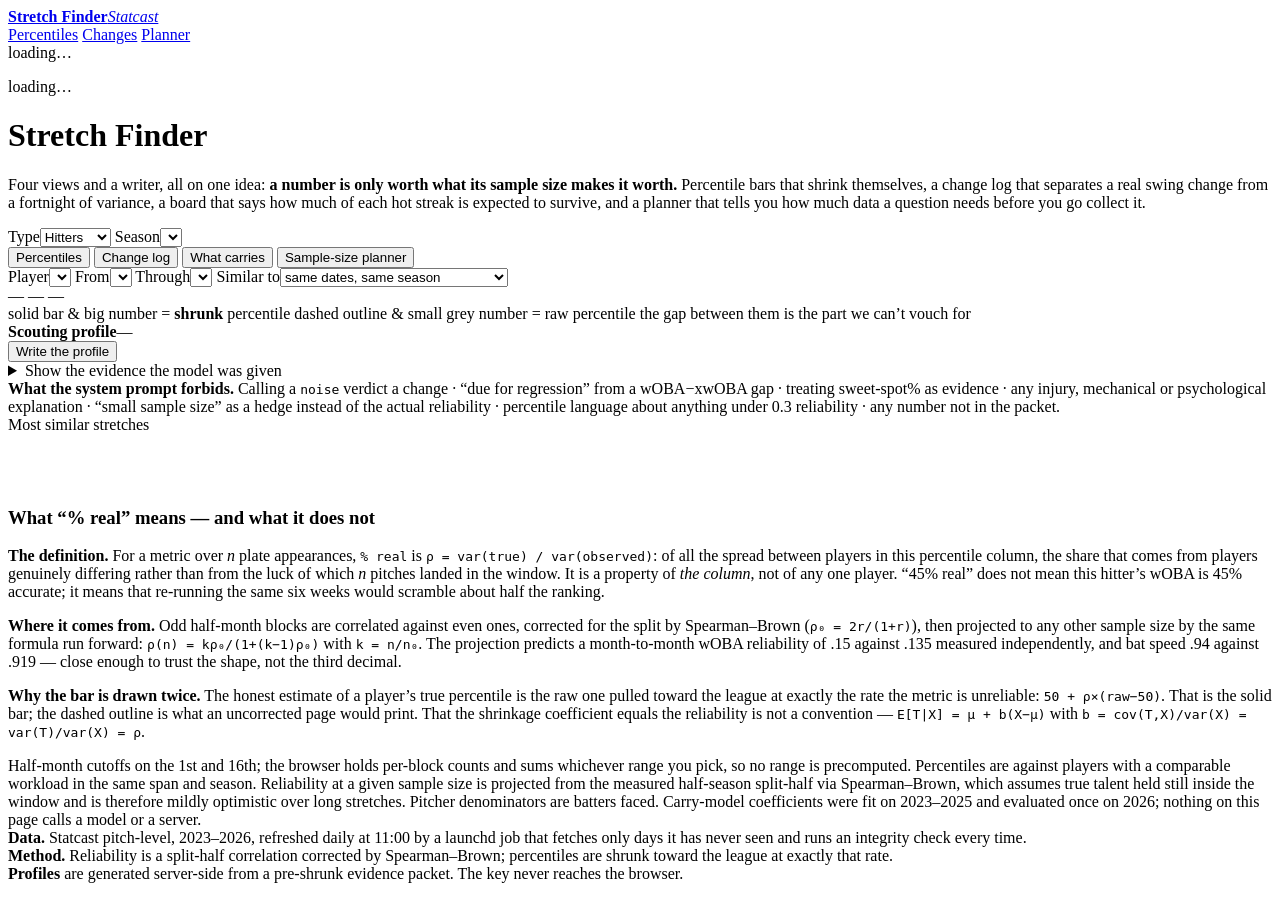
==== web/index.html @ 1c17fbfc "Add web/: the deployable site, runnable locally with one command Everything the artifact sandbox mad" ====
<!DOCTYPE html>
<html lang="en">
<head>
<meta charset="utf-8">
<meta name="viewport" content="width=device-width, initial-scale=1, viewport-fit=cover">
<title>Stretch Finder &mdash; Statcast, shrunk to what is real</title>
<meta name="description" content="Savant-style percentile bars for any stretch of any season, with every percentile shrunk by how much of it is real at that sample size. Plus a within-player change log, streak carry rates, and a sample-size planner.">
<link rel="canonical" href="https://example.com/">

<!-- Link previews. Not possible inside the artifact sandbox; one of the more
     visible things you get back by owning the document head. -->
<meta property="og:type" content="website">
<meta property="og:title" content="Stretch Finder">
<meta property="og:description" content="Percentile bars that shrink themselves by how much of each number is real.">
<meta property="og:image" content="/og.png">
<meta name="twitter:card" content="summary_large_image">
<meta name="theme-color" content="#f4f5f7" media="(prefers-color-scheme: light)">
<meta name="theme-color" content="#101216" media="(prefers-color-scheme: dark)">

<link rel="icon" href="/favicon.svg" type="image/svg+xml">
<link rel="preconnect" href="https://fonts.googleapis.com">
<link rel="preconnect" href="https://fonts.gstatic.com" crossorigin>
<link rel="preload" as="fetch" href="/data/bat-2026.json" crossorigin>
<link rel="stylesheet" href="https://fonts.googleapis.com/css2?family=IBM+Plex+Mono:wght@400;500;600&family=IBM+Plex+Sans:wght@400;500;600;700&display=swap">
<link rel="stylesheet" href="/styles.css">
</head>
<body>

<header class="mast">
  <div class="mast-in">
    <a class="mark" href="/"><b>Stretch Finder</b><i>Statcast</i></a>
    <nav>
      <a href="#p-stretch">Percentiles</a>
      <a href="#p-changes">Changes</a>
      <a href="#p-planner">Planner</a>
    </nav>
    <span class="fresh" id="fresh"><span class="dot"></span>loading&hellip;</span>
  </div>
</header>

<div class="wrap">
<header>
  <p class="eb"><span id="eb">loading&hellip;</span></p>
  <h1>Stretch Finder</h1>
  <p class="note">Four views and a writer, all on one idea: <b>a number is only worth what its sample size
  makes it worth.</b> Percentile bars that shrink themselves, a change log that separates a
  real swing change from a fortnight of variance, a board that says how much of each hot streak
  is expected to survive, and a planner that tells you how much data a question needs before
  you go collect it.</p>
</header>

<div class="ctrl">
  <label class="f"><span>Type</span><select id="kind">
    <option value="bat">Hitters</option><option value="pit">Pitchers</option></select></label>
  <label class="f"><span>Season</span><select id="yr"></select></label>
  <span class="sub" id="globalnote"></span>
</div>

<div class="boot" id="panels-boot" hidden>
  <p>fetching data/bat-2026.json &hellip; 187 KB</p>
  <div class="skel" style="width:92%"></div><div class="skel" style="width:78%"></div>
  <div class="skel" style="width:85%"></div><div class="skel" style="width:46%"></div>
</div>

<div class="tabs" role="tablist">
  <button role="tab" id="t-stretch" aria-selected="true">Percentiles</button>
  <button role="tab" id="t-changes" aria-selected="false">Change log</button>
  <button role="tab" id="t-carry" aria-selected="false">What carries</button>
  <button role="tab" id="t-planner" aria-selected="false">Sample-size planner</button>
</div>

<!-- ================= TAB 1 ================= -->
<div class="panel" id="p-stretch">
  <div class="ctrl">
    <label class="f"><span>Player</span><select id="who"></select></label>
    <label class="f"><span>From</span><select id="from"></select></label>
    <label class="f"><span>Through</span><select id="to"></select></label>
    <label class="f"><span>Similar to</span><select id="mode">
      <option value="same">same dates, same season</option>
      <option value="any">any equivalent stretch, any season</option>
    </select></label>
  </div>

  <div class="hdr">
    <span class="big" id="h-name">&mdash;</span>
    <span class="sub" id="h-span">&mdash;</span>
    <span class="sub" id="h-pa">&mdash;</span>
  </div>
  <div class="warnbar" id="warn"></div>
  <div class="lg">
    <span><i style="background:var(--hot)"></i>solid bar &amp; big number = <b>shrunk</b> percentile</span>
    <span><i style="border:1px dashed var(--ink3)"></i>dashed outline &amp; small grey number = raw percentile</span>
    <span>the gap between them is the part we can&rsquo;t vouch for</span>
  </div>
  <div id="bars"></div>

  <section class="ai" id="ai">
    <div class="ai-head">
      <div class="ai-t"><b>Scouting profile</b><span id="ai-sub">&mdash;</span></div>
      <div style="display:flex;gap:8px">
        <button class="btn alt" id="ai-again" hidden>Regenerate</button>
        <button class="btn" id="ai-go">Write the profile</button>
      </div>
    </div>
    <div class="ai-body" id="ai-body"></div>
    <details class="ev" id="ai-evwrap">
      <summary>Show the evidence the model was given</summary>
      <div class="inner">
        <p class="ev-note">This is the entire input. Every metric arrives pre-shrunk, with the
        reliability of its percentile at this sample size and, where a baseline exists, the
        change against the player&rsquo;s own earlier-season rate divided by the standard error
        that sampling noise alone would produce. The model never sees a raw number without its
        error bar, which is why it cannot write the sentence you were afraid it would write.</p>
        <div class="tw" id="ai-ev"></div>
      </div>
    </details>
    <div class="guard">
      <b>What the system prompt forbids.</b> Calling a <code>noise</code> verdict a change &middot;
      &ldquo;due for regression&rdquo; from a wOBA&minus;xwOBA gap &middot; treating sweet-spot%
      as evidence &middot; any injury, mechanical or psychological explanation &middot;
      &ldquo;small sample size&rdquo; as a hedge instead of the actual reliability &middot;
      percentile language about anything under 0.3 reliability &middot; any number not in the packet.
    </div>
  </section>


  <section style="display:flex;flex-direction:column;gap:11px">
    <div class="gh" style="border-bottom:1px solid var(--line)"><span id="cmp-h">Most similar stretches</span>
      <span id="cmp-sub"></span></div>
    <p class="note" id="cmp-note"></p>
    <div class="cmp" id="comps"></div>
  </section>

  <section class="defbox">
    <h3>What &ldquo;% real&rdquo; means &mdash; and what it does not</h3>
    <p><b>The definition.</b> For a metric over <i>n</i> plate appearances, <code>% real</code> is
    <code>&rho; = var(true) / var(observed)</code>: of all the spread between players in this
    percentile column, the share that comes from players genuinely differing rather than from the
    luck of which <i>n</i> pitches landed in the window. It is a property of <i>the column</i>, not
    of any one player. &ldquo;45% real&rdquo; does not mean this hitter&rsquo;s wOBA is 45%
    accurate; it means that re-running the same six weeks would scramble about half the ranking.</p>
    <p><b>Where it comes from.</b> Odd half-month blocks are correlated against even ones, corrected
    for the split by Spearman&ndash;Brown (<code>&rho;&#8320; = 2r/(1+r)</code>), then projected to
    any other sample size by the same formula run forward:
    <code>&rho;(n) = k&rho;&#8320;/(1+(k&minus;1)&rho;&#8320;)</code> with <code>k = n/n&#8320;</code>.
    The projection predicts a month-to-month wOBA reliability of .15 against .135 measured
    independently, and bat speed .94 against .919 &mdash; close enough to trust the shape, not the
    third decimal.</p>
    <p><b>Why the bar is drawn twice.</b> The honest estimate of a player&rsquo;s true percentile is
    the raw one pulled toward the league at exactly the rate the metric is unreliable:
    <code>50 + &rho;&times;(raw&minus;50)</code>. That is the solid bar; the dashed outline is what an
    uncorrected page would print. That the shrinkage coefficient equals the reliability is not a
    convention &mdash; <code>E[T|X] = &mu; + b(X&minus;&mu;)</code> with
    <code>b = cov(T,X)/var(X) = var(T)/var(X) = &rho;</code>.</p>
  </section>
</div>

<!-- ================= TAB 2 ================= -->
<div class="panel" id="p-changes" hidden>
  <div class="ctrl">
    <label class="f"><span>Player</span><select id="c-who"></select></label>
    <label class="f"><span>Window</span><select id="c-win">
      <option value="1">15 days</option><option value="2" selected>30 days</option>
      <option value="3">45 days</option></select></label>
    <label class="f"><span>Show moves past</span><select id="c-z">
      <option value="1.5">|z| 1.5</option><option value="2" selected>|z| 2.0</option>
      <option value="2.5">|z| 2.5</option><option value="3">|z| 3.0</option></select></label>
  </div>

  <h2 class="sec" id="c-title">&mdash;</h2>
  <p class="note" id="c-lede"></p>
  <div class="tw" id="c-player"></div>

  <h2 class="sec" style="margin-top:6px">Biggest moves in the league</h2>
  <p class="note" id="c-boardnote"></p>
  <div class="tw" id="c-board"></div>

  <section class="defbox">
    <h3>Two different questions, and you need both answers</h3>
    <p><b><code>z</code> asks: could noise have done this?</b> The change is divided by the standard
    error that sampling noise <i>alone</i> would produce across these two sample sizes.
    <code>var_noise(n) = var_league(n)&times;(1&minus;&rho;(n))</code>, and noise scales as
    <code>1/n</code>, so <code>se = sqrt(var_noise(n_now) + var_noise(n_prior))</code>.</p>
    <p><b><code>sd</code> asks: would anyone notice?</b> The same change divided by how much players
    differ from each other. These come apart in both directions. Arm angle is measured with
    reliability .999, so a 0.9&deg; drift clears <code>z = 2.5</code> and is 0.07 sd &mdash;
    unambiguous and meaningless. Going the other way, a strikeout rate that falls four points over
    240 batters faced can be 0.6 sd and still sit inside what chance produces; the honest sentence
    is &ldquo;he may well have changed this much and this sample cannot tell you.&rdquo;</p>
    <p><b><code>held</code> is the out-of-sample check.</b> It is the share of the move still present
    in the <i>following</i> window. Across 2026, 47% of moves past <code>|z| = 2</code> held at
    least half. The window-over-window correlation of these deltas runs from +.37 (K%) to +.58
    (attack angle), so a move that repeats is worth considerably more than a move that does not.</p>
  </section>
</div>

<!-- ================= TAB 3 ================= -->
<div class="panel" id="p-carry" hidden>
  <h2 class="sec" id="k-title">&mdash;</h2>
  <p class="note" id="k-lede"></p>
  <div class="out" id="k-tiles"></div>
  <div class="tw" id="k-board"></div>

  <section class="defbox">
    <h3>How the expectation is built, and what failed on the way</h3>
    <p><b>The model.</b> Next window&rsquo;s wOBA is regressed on four things: the player&rsquo;s
    wOBA and xwOBA in the current window, and his wOBA and xwOBA over every <i>strictly prior</i>
    block of the same season. Fit on 2023&ndash;2025, evaluated once on 2026. The baseline never
    contains the future, which is the difference between a forecast and a description.</p>
    <p><b>Read R&sup2; against the ceiling, never on its own.</b> The target is itself a noisy
    measurement, so even a perfect forecast of true talent scores badly.
    <code>R&sup2;_max = var(T)/var(T+e)</code> with <code>var(e) = E[&sigma;&sup2;/n]</code> and
    <code>&sigma;&sup2; = 0.2258</code> per plate appearance. The numbers appear in the tiles above.</p>
    <p><b>What failed.</b> The intended product was &ldquo;streaks the body corroborates will carry;
    streaks it does not will not.&rdquo; A reliability-weighted composite of input changes adds a
    coefficient worth <b>0.004 of wOBA per standard deviation</b> and no measurable R&sup2; at
    15-, 30- or 45-day resolution. Splitting hot streaks by corroboration moves the carry rate
    27% &rarr; 32%, CI [&minus;12%, +22%], P(gap&gt;0) = 0.73. Retracted before it was built.
    The paradox worth sitting with: those input changes <i>do</i> persist (r &asymp; .5) and still
    do not predict next month&rsquo;s wOBA, because next month&rsquo;s wOBA is barely predictable
    by anything.</p>
  </section>
</div>

<!-- ================= TAB 4 ================= -->
<div class="panel" id="p-planner" hidden>
  <div class="ctrl">
    <label class="f"><span>Metric</span><select id="pl-m"></select></label>
    <label class="f"><span>Reliability target</span><select id="pl-t">
      <option value="0.5">50% real</option><option value="0.7" selected>70% real</option>
      <option value="0.8">80% real</option><option value="0.9">90% real</option></select></label>
    <label class="f"><span>Change to detect</span>
      <input id="pl-d" type="number" step="0.1" value="1"></label>
    <span class="sub" id="pl-unit"></span>
    <label class="f"><span>Baseline size (0 = treat as known)</span>
      <input id="pl-b" type="number" step="10" value="0"></label>
  </div>

  <div class="out" id="pl-tiles"></div>
  <div id="pl-curve"></div>
  <div class="tw" id="pl-table"></div>

  <section class="defbox">
    <h3>Spearman&ndash;Brown, run backwards</h3>
    <p><b>Reliability mode</b> solves <code>&rho;(n) = t</code> for <code>n</code>:
    <code>k = t(1&minus;p) / (p(1&minus;t))</code>, <code>n = k&times;n&#8320;</code>. Note the
    <code>(1&minus;t)</code> in the denominator &mdash; the price of the last few points of
    reliability is unbounded. Going from .70 to .90 is not 1.3&times; the sample, it is 3.9&times;.</p>
    <p><b>Detection mode</b> is a power calculation on the same decomposition. Noise variance at
    sample <code>n</code> is <code>(1&minus;p)&times;var(n&#8320;)&times;(n&#8320;/n)</code>, so
    against a baseline large enough to treat as known,
    <code>n = n&#8320;(1&minus;p)&times;var(n&#8320;)&times;((z<sub>&alpha;/2</sub>+z<sub>&beta;</sub>)/&delta;)&sup2;</code>.
    A finite baseline of <code>m</code> gives <code>n = C/(1&minus;C/m)</code>, and when
    <code>C &ge; m</code> there is <i>no</i> follow-up window that resolves the difference &mdash;
    the answer is to lengthen the baseline first, not to watch longer.</p>
    <p><b>Why this belongs before the intervention, not after.</b> Every clinical trial computes its
    sample size in the protocol; post-hoc power analysis is treated as an error. A hitting lab that
    changes a swing and evaluates it on forty swings has run an underpowered trial &mdash; forty
    swings resolves bat speed fine and resolves essentially nothing about exit velocity, hard-hit
    rate or outcomes.</p>
  </section>
</div>

<footer>
  Half-month cutoffs on the 1st and 16th; the browser holds per-block counts and sums whichever
  range you pick, so no range is precomputed. Percentiles are against players with a comparable
  workload in the same span and season. Reliability at a given sample size is projected from the
  measured half-season split-half via Spearman&ndash;Brown, which assumes true talent held still
  inside the window and is therefore mildly optimistic over long stretches. Pitcher denominators are
  batters faced. Carry-model coefficients were fit on 2023&ndash;2025 and evaluated once on 2026;
  nothing on this page calls a model or a server.
</footer>
</div>

<footer class="site-foot">
  <div class="site-foot-in">
    <div><b>Data.</b> Statcast pitch-level, 2023&ndash;2026, refreshed daily at 11:00 by a launchd
    job that fetches only days it has never seen and runs an integrity check every time.</div>
    <div><b>Method.</b> Reliability is a split-half correlation corrected by Spearman&ndash;Brown;
    percentiles are shrunk toward the league at exactly that rate.</div>
    <div><b>Profiles</b> are generated server-side from a pre-shrunk evidence packet. The key never
    reaches the browser.</div>
  </div>
</footer>

<script src="/lib/packet.js"></script>
<script src="/app.js"></script>
</body>
</html>
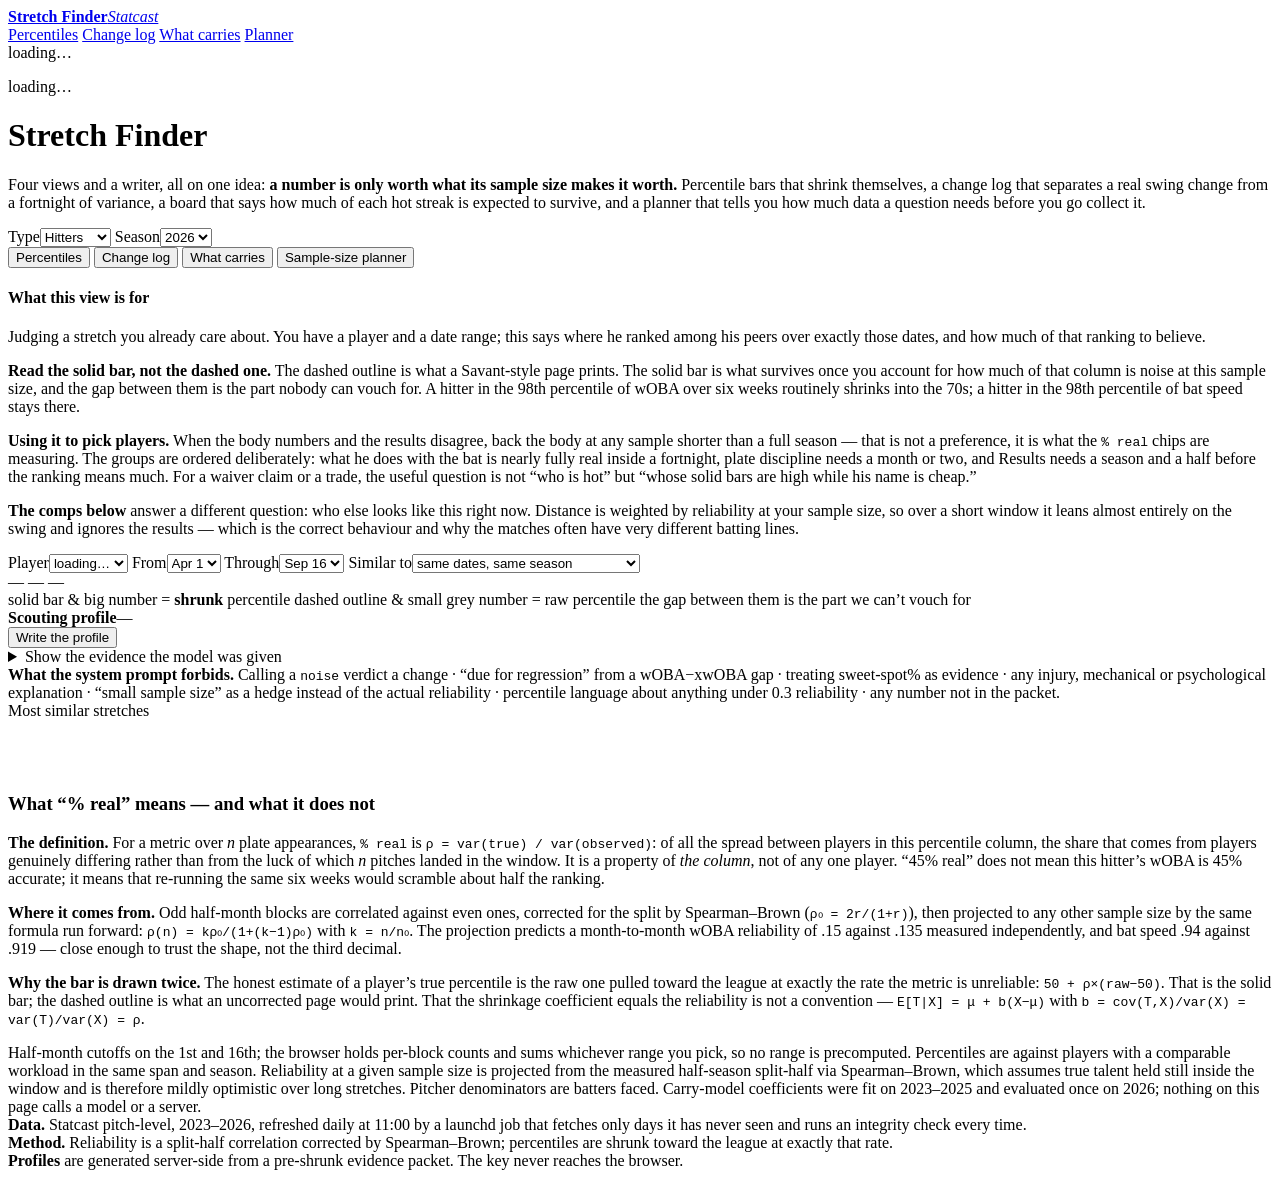
==== commit a50a7f6a: "Make the masthead nav real, and give every select a default The masthead links were fragment hrefs p" ====
--- a/web/index.html
+++ b/web/index.html
@@ -31,7 +31,8 @@
     <a class="mark" href="/"><b>Stretch Finder</b><i>Statcast</i></a>
     <nav>
       <a href="#p-stretch">Percentiles</a>
-      <a href="#p-changes">Changes</a>
+      <a href="#p-changes">Change log</a>
+      <a href="#p-carry">What carries</a>
       <a href="#p-planner">Planner</a>
     </nav>
     <span class="fresh" id="fresh"><span class="dot"></span>loading&hellip;</span>
@@ -52,7 +53,7 @@
 <div class="ctrl">
   <label class="f"><span>Type</span><select id="kind">
     <option value="bat">Hitters</option><option value="pit">Pitchers</option></select></label>
-  <label class="f"><span>Season</span><select id="yr"></select></label>
+  <label class="f"><span>Season</span><select id="yr"><option>2026</option></select></label>
   <span class="sub" id="globalnote"></span>
 </div>
 
@@ -71,10 +72,32 @@
 
 <!-- ================= TAB 1 ================= -->
 <div class="panel" id="p-stretch">
+  <section class="use">
+    <h4>What this view is for</h4>
+    <p class="lede">Judging a stretch you already care about. You have a player and a date range;
+    this says where he ranked among his peers over exactly those dates, and how much of that
+    ranking to believe.</p>
+    <p><b>Read the solid bar, not the dashed one.</b> The dashed outline is what a Savant-style page
+    prints. The solid bar is what survives once you account for how much of that column is noise at
+    this sample size, and the gap between them is the part nobody can vouch for. A hitter in the 98th
+    percentile of wOBA over six weeks routinely shrinks into the 70s; a hitter in the 98th percentile
+    of bat speed stays there.</p>
+    <p><b>Using it to pick players.</b> When the body numbers and the results disagree, back the body
+    at any sample shorter than a full season &mdash; that is not a preference, it is what the
+    <code>% real</code> chips are measuring. The groups are ordered deliberately: what he does with
+    the bat is nearly fully real inside a fortnight, plate discipline needs a month or two, and
+    Results needs a season and a half before the ranking means much. For a waiver claim or a trade,
+    the useful question is not &ldquo;who is hot&rdquo; but &ldquo;whose solid bars are high while
+    his name is cheap.&rdquo;</p>
+    <p><b>The comps below</b> answer a different question: who else looks like this right now.
+    Distance is weighted by reliability at your sample size, so over a short window it leans almost
+    entirely on the swing and ignores the results &mdash; which is the correct behaviour and why the
+    matches often have very different batting lines.</p>
+  </section>
   <div class="ctrl">
-    <label class="f"><span>Player</span><select id="who"></select></label>
-    <label class="f"><span>From</span><select id="from"></select></label>
-    <label class="f"><span>Through</span><select id="to"></select></label>
+    <label class="f"><span>Player</span><select id="who"><option>loading&hellip;</option></select></label>
+    <label class="f"><span>From</span><select id="from"><option>Apr 1</option></select></label>
+    <label class="f"><span>Through</span><select id="to"><option>Sep 16</option></select></label>
     <label class="f"><span>Similar to</span><select id="mode">
       <option value="same">same dates, same season</option>
       <option value="any">any equivalent stretch, any season</option>
@@ -157,14 +180,51 @@
 
 <!-- ================= TAB 2 ================= -->
 <div class="panel" id="p-changes" hidden>
+  <section class="use">
+    <h4>What this view is for</h4>
+    <p class="lede">Finding the moment a player actually changed something, as distinct from the
+    moment his numbers changed. Every row compares one window against that player&rsquo;s own
+    earlier season and divides by the error two windows of that size produce on their own.</p>
+    <p><b>This is the earliest honest signal on the site.</b> Bat speed, swing length and attack
+    angle are better than 90% reliable inside a fortnight, so a genuine mechanical change surfaces
+    here weeks before it reaches a box score. That lead time is the entire edge: by the time a
+    swing change shows up in wOBA, the player is no longer cheap.</p>
+    <p><b><code>held</code> is the column that matters.</b> It is the share of the move still present
+    in the <i>following</i> window, computed after the fact &mdash; an out-of-sample check rather
+    than a promise. Across 2026, 47% of moves past <code>|z| = 2</code> held at least half of
+    themselves. A <b>confirmed</b> move on attack angle or bat speed is the most actionable row on
+    this page; an unconfirmed one is a watch-list entry, not a claim.</p>
+    <p><b>Using it for a fantasy roster.</b> Filter to <i>improved</i>, <i>confirmed only</i>, and a
+    swing metric, and you have a short list of hitters whose mechanics measurably moved and stayed
+    moved. Cross-check each against the Percentiles tab: a real attack-angle gain on a hitter whose
+    bat speed is already in the 90th percentile is a different proposition from the same gain on
+    someone who cannot drive the ball. Run the same filter with <i>declined</i> to find the players
+    to move off before the results catch up.</p>
+  </section>
   <div class="ctrl">
-    <label class="f"><span>Player</span><select id="c-who"></select></label>
+    <label class="f"><span>Player</span><select id="c-who"><option>loading&hellip;</option></select></label>
     <label class="f"><span>Window</span><select id="c-win">
       <option value="1">15 days</option><option value="2" selected>30 days</option>
       <option value="3">45 days</option></select></label>
     <label class="f"><span>Show moves past</span><select id="c-z">
       <option value="1.5">|z| 1.5</option><option value="2" selected>|z| 2.0</option>
       <option value="2.5">|z| 2.5</option><option value="3">|z| 3.0</option></select></label>
+    <label class="f"><span>Metric</span><select id="c-metric"><option value="all">all metrics</option></select></label>
+    <label class="f"><span>Direction</span><select id="c-dir">
+      <option value="any">any</option>
+      <option value="up">improved</option>
+      <option value="down">declined</option></select></label>
+    <label class="f"><span>Min sample</span><select id="c-n">
+      <option value="0">any</option><option value="75">75+</option>
+      <option value="100">100+</option><option value="150">150+</option></select></label>
+    <label class="f"><span>Sort by</span><select id="c-sort">
+      <option value="z">how sure (|z|)</option>
+      <option value="sd">how big (sd)</option>
+      <option value="held">held next window</option>
+      <option value="player">player</option>
+      <option value="date">most recent</option></select></label>
+    <label class="ck"><input type="checkbox" id="c-conf"> confirmed only</label>
+    <span class="hits" id="c-hits"></span>
   </div>
 
   <h2 class="sec" id="c-title">&mdash;</h2>
@@ -196,6 +256,26 @@
 
 <!-- ================= TAB 3 ================= -->
 <div class="panel" id="p-carry" hidden>
+  <section class="use">
+    <h4>What this view is for</h4>
+    <p class="lede">Deciding whether to buy or sell a streak. Every qualified player is sorted by how
+    far his recent results sit from his own earlier-season rate, next to how much of that gap the
+    model expects to survive the next month.</p>
+    <p><b><code>carry</code> is a discount rate, not a prediction.</b> A hitter 240 points above his
+    own baseline with 32% carry is still expected to be better than that baseline going forward
+    &mdash; by roughly 77 points, not 240. Nobody is being told to regress to league average.</p>
+    <p><b>Where the trades are.</b> Sell candidates are a large positive gap with low carry: the
+    market is pricing a stretch the model does not believe. Buy candidates are the mirror &mdash; a
+    large negative gap with low carry is a cold streak that is mostly not real, and those players are
+    cheap for a reason that will not persist. Two rows with the same gap can have very different
+    carry, and the difference is almost entirely whether the expected-stats line moved with the
+    results or stayed put.</p>
+    <p><b>Read the R&sup2; tiles honestly.</b> The model captures about 12% of the forecastable
+    variance that exists at this horizon, which sounds bad until you see the ceiling tile next to it:
+    next month&rsquo;s wOBA is mostly noise, so a perfect forecaster scores 0.285, not 1.0. The tile
+    on the right shows what last month&rsquo;s results alone are worth &mdash; close to nothing,
+    which is the reason this page exists.</p>
+  </section>
   <h2 class="sec" id="k-title">&mdash;</h2>
   <p class="note" id="k-lede"></p>
   <div class="out" id="k-tiles"></div>
@@ -224,8 +304,30 @@
 
 <!-- ================= TAB 4 ================= -->
 <div class="panel" id="p-planner" hidden>
+  <section class="use">
+    <h4>What this view is for</h4>
+    <p class="lede">Deciding how much data a question needs <i>before</i> you go and collect it.
+    Everywhere else on this site answers &ldquo;what does this number mean.&rdquo; This one answers
+    &ldquo;how long until this number means anything.&rdquo;</p>
+    <p><b>Reliability mode</b> &mdash; the first two tiles and the table. Pick a metric and a target,
+    and it solves Spearman&ndash;Brown backwards for the sample size at which the <i>ranking</i>
+    becomes that real. Bat speed reaches 70% at 13 plate appearances; wOBA needs 525, and 2,023 to
+    reach 90%. A season is about 600, so a wOBA leaderboard never becomes a 90%-real ranking inside
+    one. The curve plots the whole relationship, with your target marked.</p>
+    <p><b>Detection mode</b> &mdash; the &ldquo;change to detect&rdquo; box. A different question,
+    asked by a coach rather than an analyst: not <i>is the ranking real</i> but <i>he changed
+    something in the cage, how long until I know it took</i>. It is a standard power calculation with
+    the noise variance supplied by the measured reliability. A pitcher who has lost 1.0 mph is
+    confirmable in 26 batters faced, one start. A hitter who has gained 1.0 mph of bat speed needs
+    369 plate appearances.</p>
+    <p><b>The case worth knowing about.</b> Set a baseline size and the answer can come back
+    <i>impossible</i> &mdash; when the baseline itself is too noisy, no follow-up window of any
+    length resolves the difference, and the fix is to lengthen the baseline rather than watch longer.
+    Any hitting lab comparing a post-change stretch against three weeks of &ldquo;before&rdquo; is in
+    that regime and cannot get out of it by collecting more &ldquo;after.&rdquo;</p>
+  </section>
   <div class="ctrl">
-    <label class="f"><span>Metric</span><select id="pl-m"></select></label>
+    <label class="f"><span>Metric</span><select id="pl-m"><option>bat speed</option></select></label>
     <label class="f"><span>Reliability target</span><select id="pl-t">
       <option value="0.5">50% real</option><option value="0.7" selected>70% real</option>
       <option value="0.8">80% real</option><option value="0.9">90% real</option></select></label>
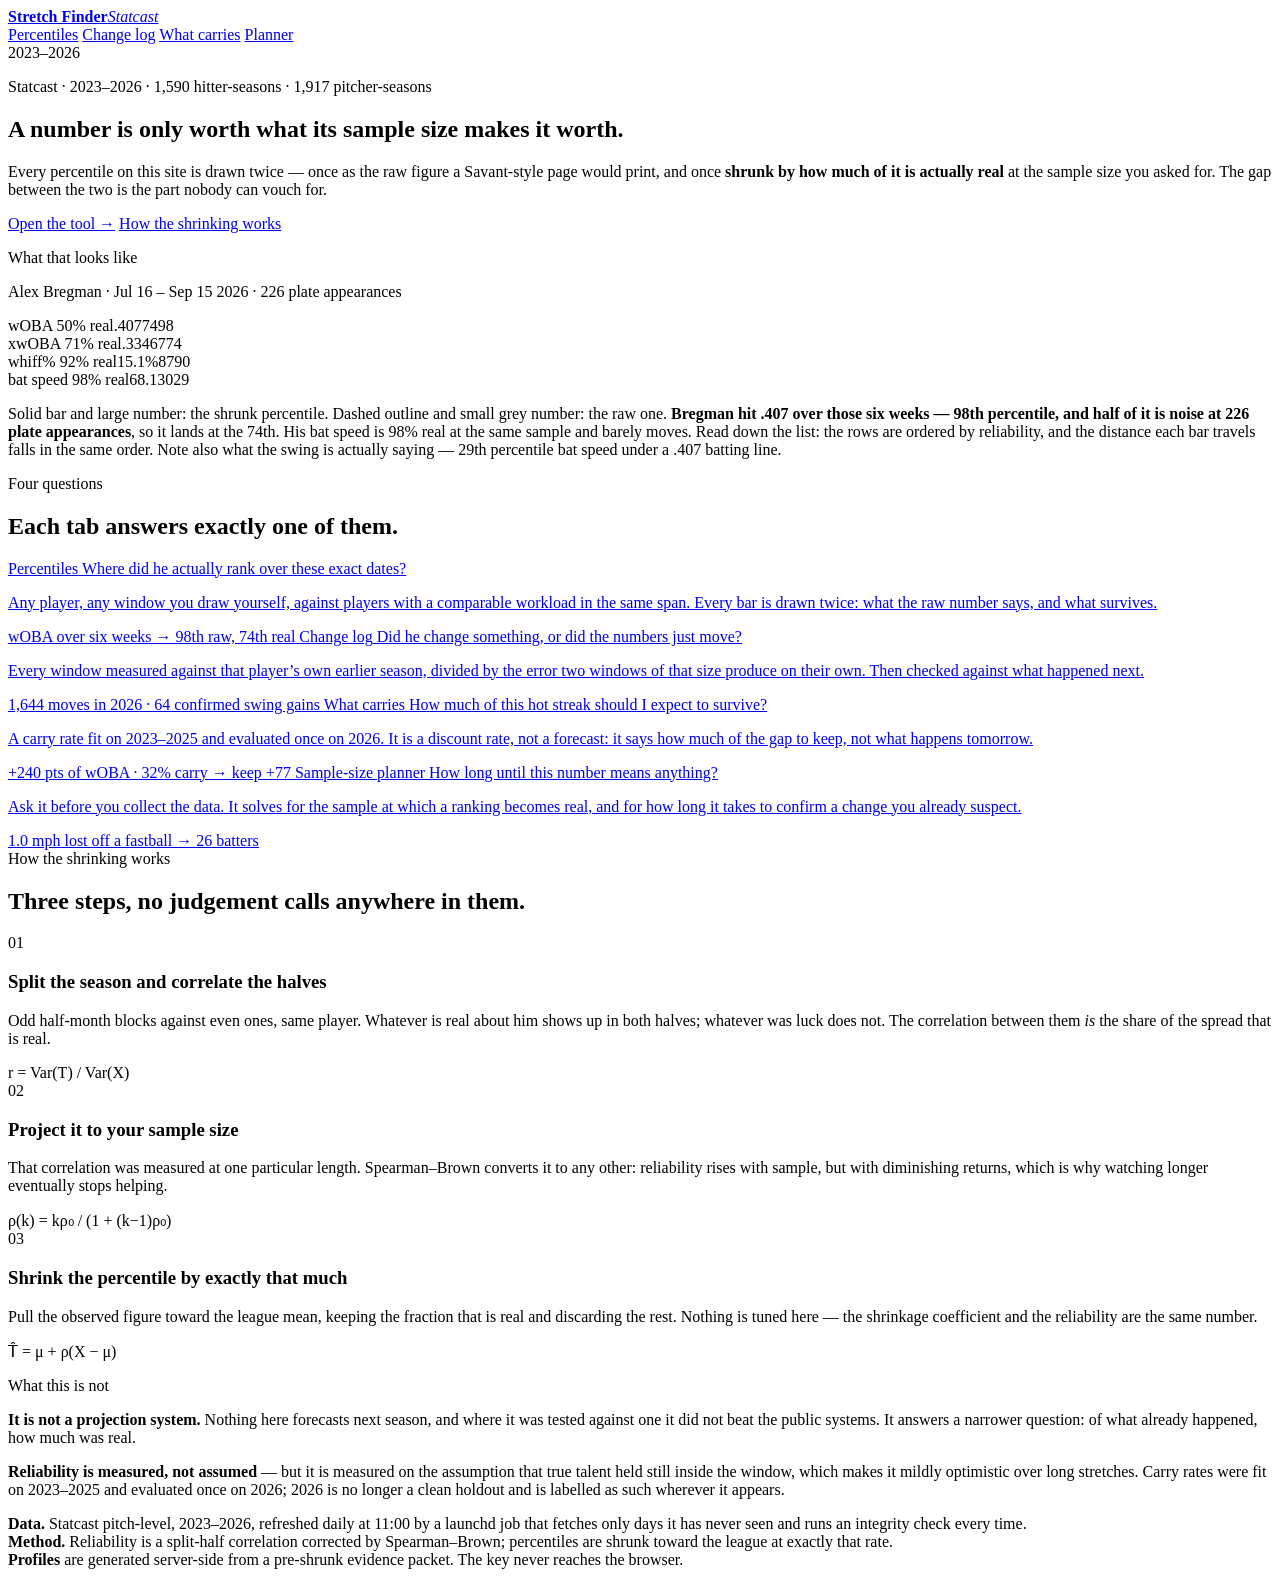
==== commit cd7690f3: "Put the site's build sources in the repo, and generalize the summary component THE IMPORTANT PART. s" ====
--- a/web/index.html
+++ b/web/index.html
@@ -3,8 +3,8 @@
 <head>
 <meta charset="utf-8">
 <meta name="viewport" content="width=device-width, initial-scale=1, viewport-fit=cover">
-<title>Stretch Finder &mdash; Statcast, shrunk to what is real</title>
-<meta name="description" content="Savant-style percentile bars for any stretch of any season, with every percentile shrunk by how much of it is real at that sample size. Plus a within-player change log, streak carry rates, and a sample-size planner.">
+<title>Stretch Finder</title>
+<meta name="description" content="Savant-style percentile bars, every one shrunk by how much of it is real at the sample size you asked for.">
 <link rel="canonical" href="https://example.com/">
 
 <!-- Link previews. Not possible inside the artifact sandbox; one of the more
@@ -20,8 +20,8 @@
 <link rel="icon" href="/favicon.svg" type="image/svg+xml">
 <link rel="preconnect" href="https://fonts.googleapis.com">
 <link rel="preconnect" href="https://fonts.gstatic.com" crossorigin>
-<link rel="preload" as="fetch" href="/data/bat-2026.json" crossorigin>
-<link rel="stylesheet" href="https://fonts.googleapis.com/css2?family=IBM+Plex+Mono:wght@400;500;600&family=IBM+Plex+Sans:wght@400;500;600;700&display=swap">
+
+<link rel="stylesheet" href="https://fonts.googleapis.com/css2?family=IBM+Plex+Mono:wght@400;500;600&family=IBM+Plex+Sans:wght@400;500;600;700&family=IBM+Plex+Serif:wght@500;600&display=swap">
 <link rel="stylesheet" href="/styles.css">
 </head>
 <body>
@@ -30,349 +30,126 @@
   <div class="mast-in">
     <a class="mark" href="/"><b>Stretch Finder</b><i>Statcast</i></a>
     <nav>
-      <a href="#p-stretch">Percentiles</a>
-      <a href="#p-changes">Change log</a>
-      <a href="#p-carry">What carries</a>
-      <a href="#p-planner">Planner</a>
+      <a href="/app/#p-stretch">Percentiles</a>
+      <a href="/app/#p-changes">Change log</a>
+      <a href="/app/#p-carry">What carries</a>
+      <a href="/app/#p-planner">Planner</a>
     </nav>
-    <span class="fresh" id="fresh"><span class="dot"></span>loading&hellip;</span>
+    <span class="fresh" id="fresh"><span class="dot"></span>2023&ndash;2026</span>
   </div>
 </header>
 
-<div class="wrap">
-<header>
-  <p class="eb"><span id="eb">loading&hellip;</span></p>
-  <h1>Stretch Finder</h1>
-  <p class="note">Four views and a writer, all on one idea: <b>a number is only worth what its sample size
-  makes it worth.</b> Percentile bars that shrink themselves, a change log that separates a
-  real swing change from a fortnight of variance, a board that says how much of each hot streak
-  is expected to survive, and a planner that tells you how much data a question needs before
-  you go collect it.</p>
-</header>
+<main class="lp">
 
-<div class="ctrl">
-  <label class="f"><span>Type</span><select id="kind">
-    <option value="bat">Hitters</option><option value="pit">Pitchers</option></select></label>
-  <label class="f"><span>Season</span><select id="yr"><option>2026</option></select></label>
-  <span class="sub" id="globalnote"></span>
-</div>
-
-<div class="boot" id="panels-boot" hidden>
-  <p>fetching data/bat-2026.json &hellip; 187 KB</p>
-  <div class="skel" style="width:92%"></div><div class="skel" style="width:78%"></div>
-  <div class="skel" style="width:85%"></div><div class="skel" style="width:46%"></div>
-</div>
-
-<div class="tabs" role="tablist">
-  <button role="tab" id="t-stretch" aria-selected="true">Percentiles</button>
-  <button role="tab" id="t-changes" aria-selected="false">Change log</button>
-  <button role="tab" id="t-carry" aria-selected="false">What carries</button>
-  <button role="tab" id="t-planner" aria-selected="false">Sample-size planner</button>
-</div>
-
-<!-- ================= TAB 1 ================= -->
-<div class="panel" id="p-stretch">
-  <section class="use">
-    <h4>What this view is for</h4>
-    <p class="lede">Judging a stretch you already care about. You have a player and a date range;
-    this says where he ranked among his peers over exactly those dates, and how much of that
-    ranking to believe.</p>
-    <p><b>Read the solid bar, not the dashed one.</b> The dashed outline is what a Savant-style page
-    prints. The solid bar is what survives once you account for how much of that column is noise at
-    this sample size, and the gap between them is the part nobody can vouch for. A hitter in the 98th
-    percentile of wOBA over six weeks routinely shrinks into the 70s; a hitter in the 98th percentile
-    of bat speed stays there.</p>
-    <p><b>Using it to pick players.</b> When the body numbers and the results disagree, back the body
-    at any sample shorter than a full season &mdash; that is not a preference, it is what the
-    <code>% real</code> chips are measuring. The groups are ordered deliberately: what he does with
-    the bat is nearly fully real inside a fortnight, plate discipline needs a month or two, and
-    Results needs a season and a half before the ranking means much. For a waiver claim or a trade,
-    the useful question is not &ldquo;who is hot&rdquo; but &ldquo;whose solid bars are high while
-    his name is cheap.&rdquo;</p>
-    <p><b>The comps below</b> answer a different question: who else looks like this right now.
-    Distance is weighted by reliability at your sample size, so over a short window it leans almost
-    entirely on the swing and ignores the results &mdash; which is the correct behaviour and why the
-    matches often have very different batting lines.</p>
-  </section>
-  <div class="ctrl">
-    <label class="f"><span>Player</span><select id="who"><option>loading&hellip;</option></select></label>
-    <label class="f"><span>From</span><select id="from"><option>Apr 1</option></select></label>
-    <label class="f"><span>Through</span><select id="to"><option>Sep 16</option></select></label>
-    <label class="f"><span>Similar to</span><select id="mode">
-      <option value="same">same dates, same season</option>
-      <option value="any">any equivalent stretch, any season</option>
-    </select></label>
-  </div>
-
-  <div class="hdr">
-    <span class="big" id="h-name">&mdash;</span>
-    <span class="sub" id="h-span">&mdash;</span>
-    <span class="sub" id="h-pa">&mdash;</span>
-  </div>
-  <div class="warnbar" id="warn"></div>
-  <div class="lg">
-    <span><i style="background:var(--hot)"></i>solid bar &amp; big number = <b>shrunk</b> percentile</span>
-    <span><i style="border:1px dashed var(--ink3)"></i>dashed outline &amp; small grey number = raw percentile</span>
-    <span>the gap between them is the part we can&rsquo;t vouch for</span>
-  </div>
-  <div id="bars"></div>
-
-  <section class="ai" id="ai">
-    <div class="ai-head">
-      <div class="ai-t"><b>Scouting profile</b><span id="ai-sub">&mdash;</span></div>
-      <div style="display:flex;gap:8px">
-        <button class="btn alt" id="ai-again" hidden>Regenerate</button>
-        <button class="btn" id="ai-go">Write the profile</button>
-      </div>
-    </div>
-    <div class="ai-body" id="ai-body"></div>
-    <details class="ev" id="ai-evwrap">
-      <summary>Show the evidence the model was given</summary>
-      <div class="inner">
-        <p class="ev-note">This is the entire input. Every metric arrives pre-shrunk, with the
-        reliability of its percentile at this sample size and, where a baseline exists, the
-        change against the player&rsquo;s own earlier-season rate divided by the standard error
-        that sampling noise alone would produce. The model never sees a raw number without its
-        error bar, which is why it cannot write the sentence you were afraid it would write.</p>
-        <div class="tw" id="ai-ev"></div>
-      </div>
-    </details>
-    <div class="guard">
-      <b>What the system prompt forbids.</b> Calling a <code>noise</code> verdict a change &middot;
-      &ldquo;due for regression&rdquo; from a wOBA&minus;xwOBA gap &middot; treating sweet-spot%
-      as evidence &middot; any injury, mechanical or psychological explanation &middot;
-      &ldquo;small sample size&rdquo; as a hedge instead of the actual reliability &middot;
-      percentile language about anything under 0.3 reliability &middot; any number not in the packet.
+  <section class="hero col">
+    <p class="eb">Statcast &middot; 2023&ndash;2026 &middot; 1,590 hitter-seasons &middot; 1,917 pitcher-seasons</p>
+    <h1>A number is only worth what its sample size makes it worth.</h1>
+    <p class="lede">Every percentile on this site is drawn twice &mdash; once as the raw figure a
+    Savant-style page would print, and once <b>shrunk by how much of it is actually real</b> at the
+    sample size you asked for. The gap between the two is the part nobody can vouch for.</p>
+    <div class="cta">
+      <a class="go" href="/app/">Open the tool <span class="ar">&rarr;</span></a>
+      <a class="go2" href="#how">How the shrinking works</a>
     </div>
   </section>
 
-
-  <section style="display:flex;flex-direction:column;gap:11px">
-    <div class="gh" style="border-bottom:1px solid var(--line)"><span id="cmp-h">Most similar stretches</span>
-      <span id="cmp-sub"></span></div>
-    <p class="note" id="cmp-note"></p>
-    <div class="cmp" id="comps"></div>
+  <section class="demo">
+    <div class="cap">
+      <p class="eb">What that looks like</p>
+      <p class="who">Alex Bregman &middot; Jul 16 &ndash; Sep 15 2026 &middot; 226 plate appearances</p>
+    </div>
+    <div class="rows">
+      <div class="row"><span class="nm">wOBA <span class="relchip">50% real</span></span><span class="val">.407</span><span class="bar"><span class="ghost" style="left:50%;width:48%;color:var(--hot)"></span><span class="fill" style="left:50%;width:24%;background:var(--hot)"></span><span class="mk"></span></span><span class="pct" style="color:var(--hot)">74<span class="rawpct">98</span></span></div>
+      <div class="row"><span class="nm">xwOBA <span class="relchip">71% real</span></span><span class="val">.334</span><span class="bar"><span class="ghost" style="left:50%;width:24%;color:var(--hot)"></span><span class="fill" style="left:50%;width:17%;background:var(--hot)"></span><span class="mk"></span></span><span class="pct" style="color:var(--hot)">67<span class="rawpct">74</span></span></div>
+      <div class="row"><span class="nm">whiff% <span class="relchip">92% real</span></span><span class="val">15.1%</span><span class="bar"><span class="ghost" style="left:50%;width:40%;color:var(--hot)"></span><span class="fill" style="left:50%;width:37%;background:var(--hot)"></span><span class="mk"></span></span><span class="pct" style="color:var(--hot)">87<span class="rawpct">90</span></span></div>
+      <div class="row"><span class="nm">bat speed <span class="relchip">98% real</span></span><span class="val">68.1</span><span class="bar"><span class="ghost" style="right:50%;width:21%;color:var(--cold)"></span><span class="fill" style="right:50%;width:20%;background:var(--cold)"></span><span class="mk"></span></span><span class="pct" style="color:var(--cold)">30<span class="rawpct">29</span></span></div>
+    </div>
+    <p class="foot">Solid bar and large number: the shrunk percentile. Dashed outline and small grey
+    number: the raw one. <b>Bregman hit .407 over those six weeks &mdash; 98th percentile, and half
+    of it is noise at 226 plate appearances</b>, so it lands at the 74th. His bat speed is 98% real
+    at the same sample and barely moves. Read down the list: the rows are ordered by reliability,
+    and the distance each bar travels falls in the same order. Note also what the swing is actually
+    saying &mdash; 29th percentile bat speed under a .407 batting line.</p>
   </section>
 
-  <section class="defbox">
-    <h3>What &ldquo;% real&rdquo; means &mdash; and what it does not</h3>
-    <p><b>The definition.</b> For a metric over <i>n</i> plate appearances, <code>% real</code> is
-    <code>&rho; = var(true) / var(observed)</code>: of all the spread between players in this
-    percentile column, the share that comes from players genuinely differing rather than from the
-    luck of which <i>n</i> pitches landed in the window. It is a property of <i>the column</i>, not
-    of any one player. &ldquo;45% real&rdquo; does not mean this hitter&rsquo;s wOBA is 45%
-    accurate; it means that re-running the same six weeks would scramble about half the ranking.</p>
-    <p><b>Where it comes from.</b> Odd half-month blocks are correlated against even ones, corrected
-    for the split by Spearman&ndash;Brown (<code>&rho;&#8320; = 2r/(1+r)</code>), then projected to
-    any other sample size by the same formula run forward:
-    <code>&rho;(n) = k&rho;&#8320;/(1+(k&minus;1)&rho;&#8320;)</code> with <code>k = n/n&#8320;</code>.
-    The projection predicts a month-to-month wOBA reliability of .15 against .135 measured
-    independently, and bat speed .94 against .919 &mdash; close enough to trust the shape, not the
-    third decimal.</p>
-    <p><b>Why the bar is drawn twice.</b> The honest estimate of a player&rsquo;s true percentile is
-    the raw one pulled toward the league at exactly the rate the metric is unreliable:
-    <code>50 + &rho;&times;(raw&minus;50)</code>. That is the solid bar; the dashed outline is what an
-    uncorrected page would print. That the shrinkage coefficient equals the reliability is not a
-    convention &mdash; <code>E[T|X] = &mu; + b(X&minus;&mu;)</code> with
-    <code>b = cov(T,X)/var(X) = var(T)/var(X) = &rho;</code>.</p>
+  <section class="block">
+    <div class="sechead">
+      <span class="k">Four questions</span>
+      <h2>Each tab answers exactly one of them.</h2>
+    </div>
+    <div class="cards">
+    <a class="card" href="/app/#p-stretch">
+      <span class="k">Percentiles</span>
+      <span class="q">Where did he actually rank over these exact dates?</span>
+      <p class="d">Any player, any window you draw yourself, against players with a comparable workload in the same span. Every bar is drawn twice: what the raw number says, and what survives.</p>
+      <span class="eg">wOBA over six weeks &rarr; 98th raw, 74th real</span>
+    </a>
+    <a class="card" href="/app/#p-changes">
+      <span class="k">Change log</span>
+      <span class="q">Did he change something, or did the numbers just move?</span>
+      <p class="d">Every window measured against that player&rsquo;s own earlier season, divided by the error two windows of that size produce on their own. Then checked against what happened next.</p>
+      <span class="eg">1,644 moves in 2026 &middot; 64 confirmed swing gains</span>
+    </a>
+    <a class="card" href="/app/#p-carry">
+      <span class="k">What carries</span>
+      <span class="q">How much of this hot streak should I expect to survive?</span>
+      <p class="d">A carry rate fit on 2023&ndash;2025 and evaluated once on 2026. It is a discount rate, not a forecast: it says how much of the gap to keep, not what happens tomorrow.</p>
+      <span class="eg">+240 pts of wOBA &middot; 32% carry &rarr; keep +77</span>
+    </a>
+    <a class="card" href="/app/#p-planner">
+      <span class="k">Sample-size planner</span>
+      <span class="q">How long until this number means anything?</span>
+      <p class="d">Ask it before you collect the data. It solves for the sample at which a ranking becomes real, and for how long it takes to confirm a change you already suspect.</p>
+      <span class="eg">1.0 mph lost off a fastball &rarr; 26 batters</span>
+    </a>
+    </div>
   </section>
-</div>
 
-<!-- ================= TAB 2 ================= -->
-<div class="panel" id="p-changes" hidden>
-  <section class="use">
-    <h4>What this view is for</h4>
-    <p class="lede">Finding the moment a player actually changed something, as distinct from the
-    moment his numbers changed. Every row compares one window against that player&rsquo;s own
-    earlier season and divides by the error two windows of that size produce on their own.</p>
-    <p><b>This is the earliest honest signal on the site.</b> Bat speed, swing length and attack
-    angle are better than 90% reliable inside a fortnight, so a genuine mechanical change surfaces
-    here weeks before it reaches a box score. That lead time is the entire edge: by the time a
-    swing change shows up in wOBA, the player is no longer cheap.</p>
-    <p><b><code>held</code> is the column that matters.</b> It is the share of the move still present
-    in the <i>following</i> window, computed after the fact &mdash; an out-of-sample check rather
-    than a promise. Across 2026, 47% of moves past <code>|z| = 2</code> held at least half of
-    themselves. A <b>confirmed</b> move on attack angle or bat speed is the most actionable row on
-    this page; an unconfirmed one is a watch-list entry, not a claim.</p>
-    <p><b>Using it for a fantasy roster.</b> Filter to <i>improved</i>, <i>confirmed only</i>, and a
-    swing metric, and you have a short list of hitters whose mechanics measurably moved and stayed
-    moved. Cross-check each against the Percentiles tab: a real attack-angle gain on a hitter whose
-    bat speed is already in the 90th percentile is a different proposition from the same gain on
-    someone who cannot drive the ball. Run the same filter with <i>declined</i> to find the players
-    to move off before the results catch up.</p>
+  <section class="block" id="how">
+    <div class="sechead">
+      <span class="k">How the shrinking works</span>
+      <h2>Three steps, no judgement calls anywhere in them.</h2>
+    </div>
+    <div class="steps">
+      <div class="step">
+        <span class="n">01</span>
+        <h3>Split the season and correlate the halves</h3>
+        <p>Odd half-month blocks against even ones, same player. Whatever is real about him shows up
+        in both halves; whatever was luck does not. The correlation between them <em>is</em> the
+        share of the spread that is real.</p>
+        <span class="eq">r = Var(T) / Var(X)</span>
+      </div>
+      <div class="step">
+        <span class="n">02</span>
+        <h3>Project it to your sample size</h3>
+        <p>That correlation was measured at one particular length. Spearman&ndash;Brown converts it
+        to any other: reliability rises with sample, but with diminishing returns, which is why
+        watching longer eventually stops helping.</p>
+        <span class="eq">&rho;(k) = k&rho;&#8320; / (1 + (k&minus;1)&rho;&#8320;)</span>
+      </div>
+      <div class="step">
+        <span class="n">03</span>
+        <h3>Shrink the percentile by exactly that much</h3>
+        <p>Pull the observed figure toward the league mean, keeping the fraction that is real and
+        discarding the rest. Nothing is tuned here &mdash; the shrinkage coefficient and the
+        reliability are the same number.</p>
+        <span class="eq">T&#770; = &mu; + &rho;(X &minus; &mu;)</span>
+      </div>
+    </div>
   </section>
-  <div class="ctrl">
-    <label class="f"><span>Player</span><select id="c-who"><option>loading&hellip;</option></select></label>
-    <label class="f"><span>Window</span><select id="c-win">
-      <option value="1">15 days</option><option value="2" selected>30 days</option>
-      <option value="3">45 days</option></select></label>
-    <label class="f"><span>Show moves past</span><select id="c-z">
-      <option value="1.5">|z| 1.5</option><option value="2" selected>|z| 2.0</option>
-      <option value="2.5">|z| 2.5</option><option value="3">|z| 3.0</option></select></label>
-    <label class="f"><span>Metric</span><select id="c-metric"><option value="all">all metrics</option></select></label>
-    <label class="f"><span>Direction</span><select id="c-dir">
-      <option value="any">any</option>
-      <option value="up">improved</option>
-      <option value="down">declined</option></select></label>
-    <label class="f"><span>Min sample</span><select id="c-n">
-      <option value="0">any</option><option value="75">75+</option>
-      <option value="100">100+</option><option value="150">150+</option></select></label>
-    <label class="f"><span>Sort by</span><select id="c-sort">
-      <option value="z">how sure (|z|)</option>
-      <option value="sd">how big (sd)</option>
-      <option value="held">held next window</option>
-      <option value="player">player</option>
-      <option value="date">most recent</option></select></label>
-    <label class="ck"><input type="checkbox" id="c-conf"> confirmed only</label>
-    <span class="hits" id="c-hits"></span>
-  </div>
 
-  <h2 class="sec" id="c-title">&mdash;</h2>
-  <p class="note" id="c-lede"></p>
-  <div class="tw" id="c-player"></div>
+  <section class="limits">
+    <p class="eb">What this is not</p>
+    <p><b>It is not a projection system.</b> Nothing here forecasts next season, and where it was
+    tested against one it did not beat the public systems. It answers a narrower question: of what
+    already happened, how much was real.</p>
+    <p><b>Reliability is measured, not assumed</b> &mdash; but it is measured on the assumption that
+    true talent held still inside the window, which makes it mildly optimistic over long stretches.
+    Carry rates were fit on 2023&ndash;2025 and evaluated once on 2026; 2026 is no longer a clean
+    holdout and is labelled as such wherever it appears.</p>
+  </section>
 
-  <h2 class="sec" style="margin-top:6px">Biggest moves in the league</h2>
-  <p class="note" id="c-boardnote"></p>
-  <div class="tw" id="c-board"></div>
-
-  <section class="defbox">
-    <h3>Two different questions, and you need both answers</h3>
-    <p><b><code>z</code> asks: could noise have done this?</b> The change is divided by the standard
-    error that sampling noise <i>alone</i> would produce across these two sample sizes.
-    <code>var_noise(n) = var_league(n)&times;(1&minus;&rho;(n))</code>, and noise scales as
-    <code>1/n</code>, so <code>se = sqrt(var_noise(n_now) + var_noise(n_prior))</code>.</p>
-    <p><b><code>sd</code> asks: would anyone notice?</b> The same change divided by how much players
-    differ from each other. These come apart in both directions. Arm angle is measured with
-    reliability .999, so a 0.9&deg; drift clears <code>z = 2.5</code> and is 0.07 sd &mdash;
-    unambiguous and meaningless. Going the other way, a strikeout rate that falls four points over
-    240 batters faced can be 0.6 sd and still sit inside what chance produces; the honest sentence
-    is &ldquo;he may well have changed this much and this sample cannot tell you.&rdquo;</p>
-    <p><b><code>held</code> is the out-of-sample check.</b> It is the share of the move still present
-    in the <i>following</i> window. Across 2026, 47% of moves past <code>|z| = 2</code> held at
-    least half. The window-over-window correlation of these deltas runs from +.37 (K%) to +.58
-    (attack angle), so a move that repeats is worth considerably more than a move that does not.</p>
-  </section>
-</div>
-
-<!-- ================= TAB 3 ================= -->
-<div class="panel" id="p-carry" hidden>
-  <section class="use">
-    <h4>What this view is for</h4>
-    <p class="lede">Deciding whether to buy or sell a streak. Every qualified player is sorted by how
-    far his recent results sit from his own earlier-season rate, next to how much of that gap the
-    model expects to survive the next month.</p>
-    <p><b><code>carry</code> is a discount rate, not a prediction.</b> A hitter 240 points above his
-    own baseline with 32% carry is still expected to be better than that baseline going forward
-    &mdash; by roughly 77 points, not 240. Nobody is being told to regress to league average.</p>
-    <p><b>Where the trades are.</b> Sell candidates are a large positive gap with low carry: the
-    market is pricing a stretch the model does not believe. Buy candidates are the mirror &mdash; a
-    large negative gap with low carry is a cold streak that is mostly not real, and those players are
-    cheap for a reason that will not persist. Two rows with the same gap can have very different
-    carry, and the difference is almost entirely whether the expected-stats line moved with the
-    results or stayed put.</p>
-    <p><b>Read the R&sup2; tiles honestly.</b> The model captures about 12% of the forecastable
-    variance that exists at this horizon, which sounds bad until you see the ceiling tile next to it:
-    next month&rsquo;s wOBA is mostly noise, so a perfect forecaster scores 0.285, not 1.0. The tile
-    on the right shows what last month&rsquo;s results alone are worth &mdash; close to nothing,
-    which is the reason this page exists.</p>
-  </section>
-  <h2 class="sec" id="k-title">&mdash;</h2>
-  <p class="note" id="k-lede"></p>
-  <div class="out" id="k-tiles"></div>
-  <div class="tw" id="k-board"></div>
-
-  <section class="defbox">
-    <h3>How the expectation is built, and what failed on the way</h3>
-    <p><b>The model.</b> Next window&rsquo;s wOBA is regressed on four things: the player&rsquo;s
-    wOBA and xwOBA in the current window, and his wOBA and xwOBA over every <i>strictly prior</i>
-    block of the same season. Fit on 2023&ndash;2025, evaluated once on 2026. The baseline never
-    contains the future, which is the difference between a forecast and a description.</p>
-    <p><b>Read R&sup2; against the ceiling, never on its own.</b> The target is itself a noisy
-    measurement, so even a perfect forecast of true talent scores badly.
-    <code>R&sup2;_max = var(T)/var(T+e)</code> with <code>var(e) = E[&sigma;&sup2;/n]</code> and
-    <code>&sigma;&sup2; = 0.2258</code> per plate appearance. The numbers appear in the tiles above.</p>
-    <p><b>What failed.</b> The intended product was &ldquo;streaks the body corroborates will carry;
-    streaks it does not will not.&rdquo; A reliability-weighted composite of input changes adds a
-    coefficient worth <b>0.004 of wOBA per standard deviation</b> and no measurable R&sup2; at
-    15-, 30- or 45-day resolution. Splitting hot streaks by corroboration moves the carry rate
-    27% &rarr; 32%, CI [&minus;12%, +22%], P(gap&gt;0) = 0.73. Retracted before it was built.
-    The paradox worth sitting with: those input changes <i>do</i> persist (r &asymp; .5) and still
-    do not predict next month&rsquo;s wOBA, because next month&rsquo;s wOBA is barely predictable
-    by anything.</p>
-  </section>
-</div>
-
-<!-- ================= TAB 4 ================= -->
-<div class="panel" id="p-planner" hidden>
-  <section class="use">
-    <h4>What this view is for</h4>
-    <p class="lede">Deciding how much data a question needs <i>before</i> you go and collect it.
-    Everywhere else on this site answers &ldquo;what does this number mean.&rdquo; This one answers
-    &ldquo;how long until this number means anything.&rdquo;</p>
-    <p><b>Reliability mode</b> &mdash; the first two tiles and the table. Pick a metric and a target,
-    and it solves Spearman&ndash;Brown backwards for the sample size at which the <i>ranking</i>
-    becomes that real. Bat speed reaches 70% at 13 plate appearances; wOBA needs 525, and 2,023 to
-    reach 90%. A season is about 600, so a wOBA leaderboard never becomes a 90%-real ranking inside
-    one. The curve plots the whole relationship, with your target marked.</p>
-    <p><b>Detection mode</b> &mdash; the &ldquo;change to detect&rdquo; box. A different question,
-    asked by a coach rather than an analyst: not <i>is the ranking real</i> but <i>he changed
-    something in the cage, how long until I know it took</i>. It is a standard power calculation with
-    the noise variance supplied by the measured reliability. A pitcher who has lost 1.0 mph is
-    confirmable in 26 batters faced, one start. A hitter who has gained 1.0 mph of bat speed needs
-    369 plate appearances.</p>
-    <p><b>The case worth knowing about.</b> Set a baseline size and the answer can come back
-    <i>impossible</i> &mdash; when the baseline itself is too noisy, no follow-up window of any
-    length resolves the difference, and the fix is to lengthen the baseline rather than watch longer.
-    Any hitting lab comparing a post-change stretch against three weeks of &ldquo;before&rdquo; is in
-    that regime and cannot get out of it by collecting more &ldquo;after.&rdquo;</p>
-  </section>
-  <div class="ctrl">
-    <label class="f"><span>Metric</span><select id="pl-m"><option>bat speed</option></select></label>
-    <label class="f"><span>Reliability target</span><select id="pl-t">
-      <option value="0.5">50% real</option><option value="0.7" selected>70% real</option>
-      <option value="0.8">80% real</option><option value="0.9">90% real</option></select></label>
-    <label class="f"><span>Change to detect</span>
-      <input id="pl-d" type="number" step="0.1" value="1"></label>
-    <span class="sub" id="pl-unit"></span>
-    <label class="f"><span>Baseline size (0 = treat as known)</span>
-      <input id="pl-b" type="number" step="10" value="0"></label>
-  </div>
-
-  <div class="out" id="pl-tiles"></div>
-  <div id="pl-curve"></div>
-  <div class="tw" id="pl-table"></div>
-
-  <section class="defbox">
-    <h3>Spearman&ndash;Brown, run backwards</h3>
-    <p><b>Reliability mode</b> solves <code>&rho;(n) = t</code> for <code>n</code>:
-    <code>k = t(1&minus;p) / (p(1&minus;t))</code>, <code>n = k&times;n&#8320;</code>. Note the
-    <code>(1&minus;t)</code> in the denominator &mdash; the price of the last few points of
-    reliability is unbounded. Going from .70 to .90 is not 1.3&times; the sample, it is 3.9&times;.</p>
-    <p><b>Detection mode</b> is a power calculation on the same decomposition. Noise variance at
-    sample <code>n</code> is <code>(1&minus;p)&times;var(n&#8320;)&times;(n&#8320;/n)</code>, so
-    against a baseline large enough to treat as known,
-    <code>n = n&#8320;(1&minus;p)&times;var(n&#8320;)&times;((z<sub>&alpha;/2</sub>+z<sub>&beta;</sub>)/&delta;)&sup2;</code>.
-    A finite baseline of <code>m</code> gives <code>n = C/(1&minus;C/m)</code>, and when
-    <code>C &ge; m</code> there is <i>no</i> follow-up window that resolves the difference &mdash;
-    the answer is to lengthen the baseline first, not to watch longer.</p>
-    <p><b>Why this belongs before the intervention, not after.</b> Every clinical trial computes its
-    sample size in the protocol; post-hoc power analysis is treated as an error. A hitting lab that
-    changes a swing and evaluates it on forty swings has run an underpowered trial &mdash; forty
-    swings resolves bat speed fine and resolves essentially nothing about exit velocity, hard-hit
-    rate or outcomes.</p>
-  </section>
-</div>
-
-<footer>
-  Half-month cutoffs on the 1st and 16th; the browser holds per-block counts and sums whichever
-  range you pick, so no range is precomputed. Percentiles are against players with a comparable
-  workload in the same span and season. Reliability at a given sample size is projected from the
-  measured half-season split-half via Spearman&ndash;Brown, which assumes true talent held still
-  inside the window and is therefore mildly optimistic over long stretches. Pitcher denominators are
-  batters faced. Carry-model coefficients were fit on 2023&ndash;2025 and evaluated once on 2026;
-  nothing on this page calls a model or a server.
-</footer>
-</div>
+</main>
 
 <footer class="site-foot">
   <div class="site-foot-in">
@@ -385,7 +162,5 @@
   </div>
 </footer>
 
-<script src="/lib/packet.js"></script>
-<script src="/app.js"></script>
 </body>
 </html>
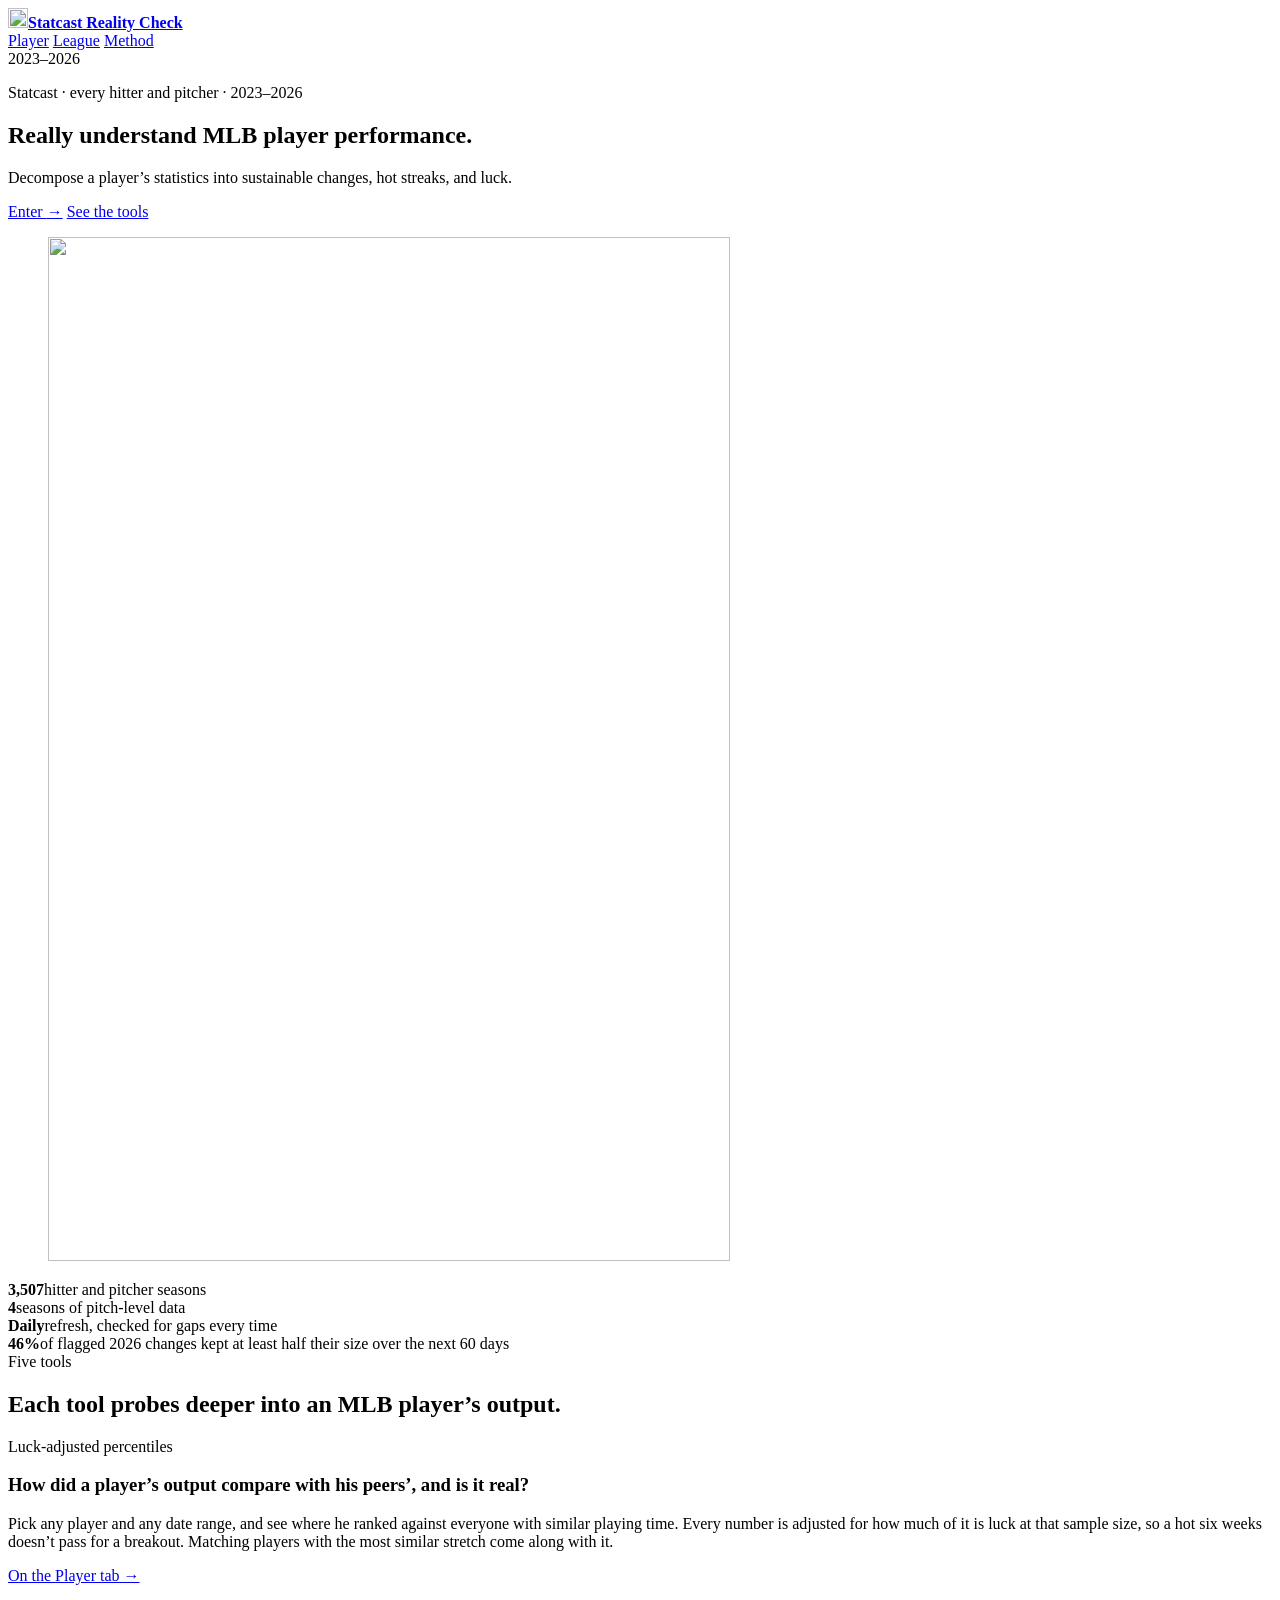
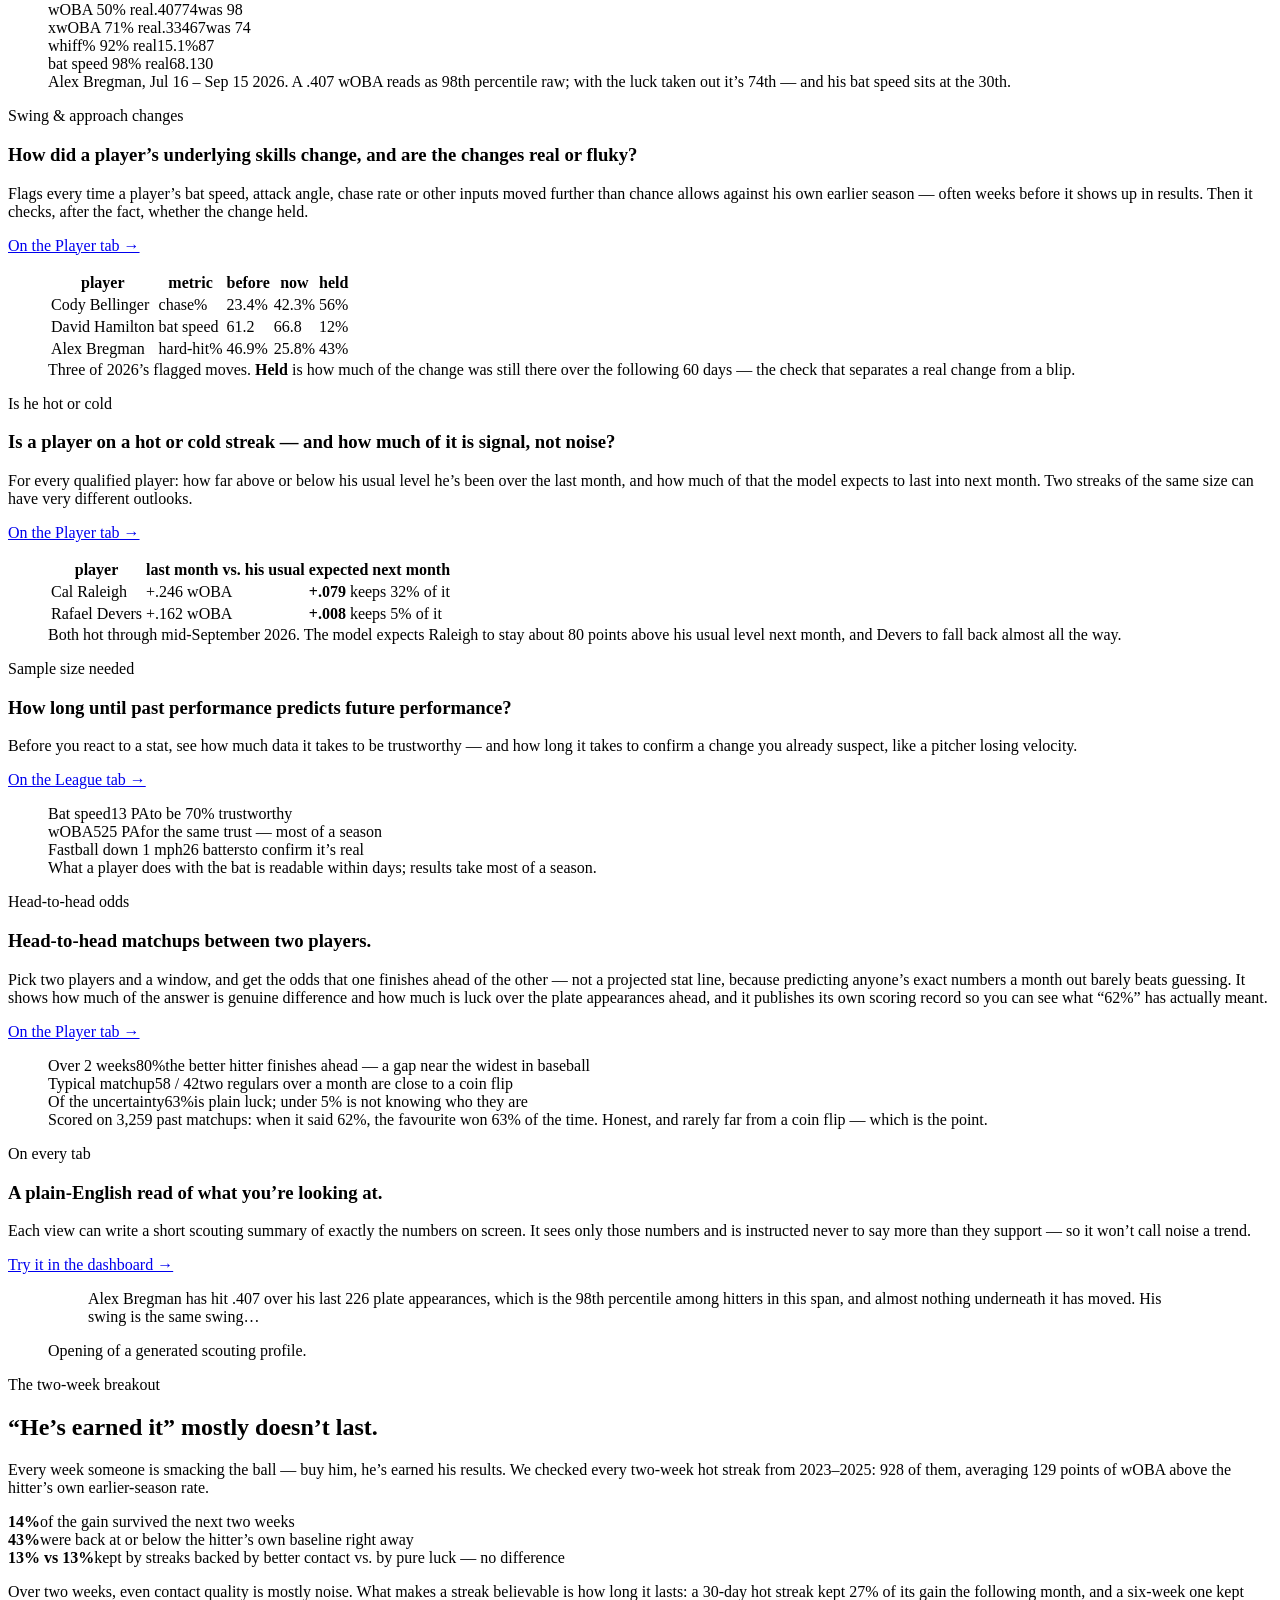
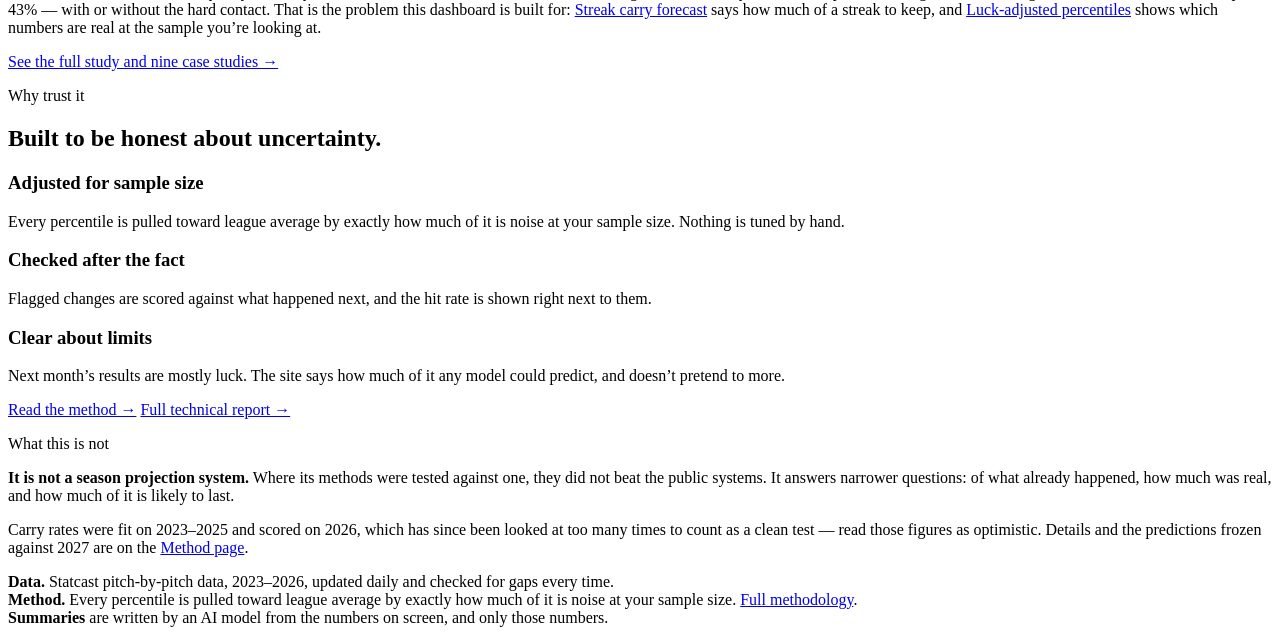
==== commit 5396685b: "Restructure the site into Player and League tabs, one analysis at a time - Two tabs chosen by analys" ====
--- a/web/index.html
+++ b/web/index.html
@@ -1,21 +1,20 @@
 <!DOCTYPE html>
-<html lang="en">
+<html lang="en" data-theme="light">
 <head>
 <meta charset="utf-8">
 <meta name="viewport" content="width=device-width, initial-scale=1, viewport-fit=cover">
-<title>Stretch Finder</title>
-<meta name="description" content="Savant-style percentile bars, every one shrunk by how much of it is real at the sample size you asked for.">
+<title>Statcast Reality Check</title>
+<meta name="description" content="Statcast tools for telling a real change from a lucky streak: sample-size-aware percentiles, a change log, streak carry rates, and a sample-size planner.">
 <link rel="canonical" href="https://example.com/">
 
 <!-- Link previews. Not possible inside the artifact sandbox; one of the more
      visible things you get back by owning the document head. -->
 <meta property="og:type" content="website">
-<meta property="og:title" content="Stretch Finder">
-<meta property="og:description" content="Percentile bars that shrink themselves by how much of each number is real.">
+<meta property="og:title" content="Statcast Reality Check">
+<meta property="og:description" content="Tell a real change from a lucky streak. Statcast tools for mid-season roster decisions.">
 <meta property="og:image" content="/og.png">
 <meta name="twitter:card" content="summary_large_image">
-<meta name="theme-color" content="#f4f5f7" media="(prefers-color-scheme: light)">
-<meta name="theme-color" content="#101216" media="(prefers-color-scheme: dark)">
+<meta name="theme-color" content="#ffffff">
 
 <link rel="icon" href="/favicon.svg" type="image/svg+xml">
 <link rel="preconnect" href="https://fonts.googleapis.com">
@@ -28,12 +27,11 @@
 
 <header class="mast">
   <div class="mast-in">
-    <a class="mark" href="/"><b>Stretch Finder</b><i>Statcast</i></a>
+    <a class="mark" href="/"><img src="/img/ball.svg" alt="" width="20" height="20"><b>Statcast Reality Check</b></a>
     <nav>
-      <a href="/app/#p-stretch">Percentiles</a>
-      <a href="/app/#p-changes">Change log</a>
-      <a href="/app/#p-carry">What carries</a>
-      <a href="/app/#p-planner">Planner</a>
+      <a href="/app/#p-player">Player</a>
+      <a href="/app/#p-metric">League</a>
+      <a href="/addendum.html">Method</a>
     </nav>
     <span class="fresh" id="fresh"><span class="dot"></span>2023&ndash;2026</span>
   </div>
@@ -41,124 +39,221 @@
 
 <main class="lp">
 
+  <div class="hero-row">
   <section class="hero col">
-    <p class="eb">Statcast &middot; 2023&ndash;2026 &middot; 1,590 hitter-seasons &middot; 1,917 pitcher-seasons</p>
-    <h1>A number is only worth what its sample size makes it worth.</h1>
-    <p class="lede">Every percentile on this site is drawn twice &mdash; once as the raw figure a
-    Savant-style page would print, and once <b>shrunk by how much of it is actually real</b> at the
-    sample size you asked for. The gap between the two is the part nobody can vouch for.</p>
+    <p class="eb">Statcast &middot; every hitter and pitcher &middot; 2023&ndash;2026</p>
+    <h1>Really understand MLB player performance.</h1>
+    <p class="lede">Decompose a player&rsquo;s statistics into sustainable changes, hot streaks,
+    and luck.</p>
     <div class="cta">
-      <a class="go" href="/app/">Open the tool <span class="ar">&rarr;</span></a>
-      <a class="go2" href="#how">How the shrinking works</a>
-    </div>
-  </section>
-
-  <section class="demo">
-    <div class="cap">
-      <p class="eb">What that looks like</p>
-      <p class="who">Alex Bregman &middot; Jul 16 &ndash; Sep 15 2026 &middot; 226 plate appearances</p>
-    </div>
-    <div class="rows">
-      <div class="row"><span class="nm">wOBA <span class="relchip">50% real</span></span><span class="val">.407</span><span class="bar"><span class="ghost" style="left:50%;width:48%;color:var(--hot)"></span><span class="fill" style="left:50%;width:24%;background:var(--hot)"></span><span class="mk"></span></span><span class="pct" style="color:var(--hot)">74<span class="rawpct">98</span></span></div>
-      <div class="row"><span class="nm">xwOBA <span class="relchip">71% real</span></span><span class="val">.334</span><span class="bar"><span class="ghost" style="left:50%;width:24%;color:var(--hot)"></span><span class="fill" style="left:50%;width:17%;background:var(--hot)"></span><span class="mk"></span></span><span class="pct" style="color:var(--hot)">67<span class="rawpct">74</span></span></div>
-      <div class="row"><span class="nm">whiff% <span class="relchip">92% real</span></span><span class="val">15.1%</span><span class="bar"><span class="ghost" style="left:50%;width:40%;color:var(--hot)"></span><span class="fill" style="left:50%;width:37%;background:var(--hot)"></span><span class="mk"></span></span><span class="pct" style="color:var(--hot)">87<span class="rawpct">90</span></span></div>
-      <div class="row"><span class="nm">bat speed <span class="relchip">98% real</span></span><span class="val">68.1</span><span class="bar"><span class="ghost" style="right:50%;width:21%;color:var(--cold)"></span><span class="fill" style="right:50%;width:20%;background:var(--cold)"></span><span class="mk"></span></span><span class="pct" style="color:var(--cold)">30<span class="rawpct">29</span></span></div>
-    </div>
-    <p class="foot">Solid bar and large number: the shrunk percentile. Dashed outline and small grey
-    number: the raw one. <b>Bregman hit .407 over those six weeks &mdash; 98th percentile, and half
-    of it is noise at 226 plate appearances</b>, so it lands at the 74th. His bat speed is 98% real
-    at the same sample and barely moves. Read down the list: the rows are ordered by reliability,
-    and the distance each bar travels falls in the same order. Note also what the swing is actually
-    saying &mdash; 29th percentile bat speed under a .407 batting line.</p>
+      <a class="go" href="/app/">Enter <span class="ar">&rarr;</span></a>
+      <a class="go2" href="#tools">See the tools</a>
+    </div>
+  </section>
+
+  <figure class="hero-photo" aria-hidden="true">
+    <img src="/img/hero-batter.jpg" alt="" width="682" height="1024">
+  </figure>
+  </div>
+
+  <section class="strip" aria-label="At a glance">
+    <div><b>3,507</b><span>hitter and pitcher seasons</span></div>
+    <div><b>4</b><span>seasons of pitch-level data</span></div>
+    <div><b>Daily</b><span>refresh, checked for gaps every time</span></div>
+    <div><b>46%</b><span>of flagged 2026 changes kept at least half their size over the next 60 days</span></div>
+  </section>
+
+  <section class="block" id="tools">
+    <div class="sechead">
+      <span class="k">Five tools</span>
+      <h2>Each tool probes deeper into an MLB player&rsquo;s output.</h2>
+    </div>
+
+    <div class="feat">
+      <div class="feat-t">
+        <span class="k">Luck-adjusted percentiles</span>
+        <h3>How did a player&rsquo;s output compare with his peers&rsquo;, and is it real?</h3>
+        <p>Pick any player and any date range, and see where he ranked against everyone with similar
+        playing time. Every number is adjusted for how much of it is luck at that sample size, so a
+        hot six weeks doesn&rsquo;t pass for a breakout. Matching players with the most similar
+        stretch come along with it.</p>
+        <a class="go2" href="/app/#p-stretch">On the Player tab &rarr;</a>
+      </div>
+      <figure class="feat-v">
+        <div class="rows">
+          <div class="row"><span class="nm">wOBA <span class="relchip">50% real</span></span><span class="val">.407</span><span class="bar"><span class="fill" style="left:50%;width:24%;background:var(--hot)"></span><span class="noise" style="left:calc(50% + 24%);width:24%;color:var(--hot)"></span><span class="mk"></span></span><span class="pct" style="color:var(--hot)">74<span class="rawpct">was 98</span></span></div>
+          <div class="row"><span class="nm">xwOBA <span class="relchip">71% real</span></span><span class="val">.334</span><span class="bar"><span class="fill" style="left:50%;width:17%;background:var(--hot)"></span><span class="noise" style="left:calc(50% + 17%);width:7%;color:var(--hot)"></span><span class="mk"></span></span><span class="pct" style="color:var(--hot)">67<span class="rawpct">was 74</span></span></div>
+          <div class="row"><span class="nm">whiff% <span class="relchip">92% real</span></span><span class="val">15.1%</span><span class="bar"><span class="fill" style="left:50%;width:37%;background:var(--hot)"></span><span class="mk"></span></span><span class="pct" style="color:var(--hot)">87</span></div>
+          <div class="row"><span class="nm">bat speed <span class="relchip">98% real</span></span><span class="val">68.1</span><span class="bar"><span class="fill" style="right:50%;width:20%;background:var(--cold)"></span><span class="mk"></span></span><span class="pct" style="color:var(--cold)">30</span></div>
+        </div>
+        <figcaption>Alex Bregman, Jul 16 &ndash; Sep 15 2026. A .407 wOBA reads as 98th percentile raw;
+        with the luck taken out it&rsquo;s 74th &mdash; and his bat speed sits at the 30th.</figcaption>
+      </figure>
+    </div>
+
+    <div class="feat flip">
+      <div class="feat-t">
+        <span class="k">Swing &amp; approach changes</span>
+        <h3>How did a player&rsquo;s underlying skills change, and are the changes real or fluky?</h3>
+        <p>Flags every time a player&rsquo;s bat speed, attack angle, chase rate or other inputs moved
+        further than chance allows against his own earlier season &mdash; often weeks before it shows
+        up in results. Then it checks, after the fact, whether the change held.</p>
+        <a class="go2" href="/app/#p-changes-mine">On the Player tab &rarr;</a>
+      </div>
+      <figure class="feat-v">
+        <div class="tw"><table>
+          <thead><tr><th class="l">player</th><th class="l">metric</th><th>before</th><th>now</th><th>held</th></tr></thead>
+          <tbody>
+            <tr><td class="l">Cody Bellinger</td><td class="l">chase%</td><td>23.4%</td><td class="up">42.3%</td><td><span class="chip right">56%</span></td></tr>
+            <tr><td class="l">David Hamilton</td><td class="l">bat speed</td><td>61.2</td><td class="up">66.8</td><td><span class="chip part">12%</span></td></tr>
+            <tr><td class="l">Alex Bregman</td><td class="l">hard-hit%</td><td>46.9%</td><td class="dn">25.8%</td><td><span class="chip part">43%</span></td></tr>
+          </tbody>
+        </table></div>
+        <figcaption>Three of 2026&rsquo;s flagged moves. <b>Held</b> is how much of the change was still
+        there over the following 60 days &mdash; the check that separates a real change from a blip.</figcaption>
+      </figure>
+    </div>
+
+    <div class="feat">
+      <div class="feat-t">
+        <span class="k">Is he hot or cold</span>
+        <h3>Is a player on a hot or cold streak &mdash; and how much of it is signal, not noise?</h3>
+        <p>For every qualified player: how far above or below his usual level he&rsquo;s been over the
+        last month, and how much of that the model expects to last into next month. Two streaks of
+        the same size can have very different outlooks.</p>
+        <a class="go2" href="/app/#p-card">On the Player tab &rarr;</a>
+      </div>
+      <figure class="feat-v">
+        <div class="tw"><table>
+          <thead><tr><th class="l">player</th><th>last month vs. his usual</th><th>expected next month</th></tr></thead>
+          <tbody>
+            <tr><td class="l">Cal Raleigh</td><td class="up">+.246 wOBA</td><td><b class="up">+.079</b> <span class="sub">keeps 32% of it</span></td></tr>
+            <tr><td class="l">Rafael Devers</td><td class="up">+.162 wOBA</td><td><b class="up">+.008</b> <span class="sub">keeps 5% of it</span></td></tr>
+          </tbody>
+        </table></div>
+        <figcaption>Both hot through mid-September 2026. The model expects Raleigh to stay about 80
+        points above his usual level next month, and Devers to fall back almost all the way.</figcaption>
+      </figure>
+    </div>
+
+    <div class="feat flip">
+      <div class="feat-t">
+        <span class="k">Sample size needed</span>
+        <h3>How long until past performance predicts future performance?</h3>
+        <p>Before you react to a stat, see how much data it takes to be trustworthy &mdash; and how long
+        it takes to confirm a change you already suspect, like a pitcher losing velocity.</p>
+        <a class="go2" href="/app/#p-planner">On the League tab &rarr;</a>
+      </div>
+      <figure class="feat-v">
+        <div class="out mini">
+          <div class="tile"><span class="k">Bat speed</span><span class="v">13 PA</span><span class="d">to be 70% trustworthy</span></div>
+          <div class="tile"><span class="k">wOBA</span><span class="v">525 PA</span><span class="d">for the same trust &mdash; most of a season</span></div>
+          <div class="tile"><span class="k">Fastball down 1 mph</span><span class="v">26 batters</span><span class="d">to confirm it&rsquo;s real</span></div>
+        </div>
+        <figcaption>What a player does with the bat is readable within days; results take most of a
+        season.</figcaption>
+      </figure>
+    </div>
+
+    <div class="feat">
+      <div class="feat-t">
+        <span class="k">Head-to-head odds</span>
+        <h3>Head-to-head matchups between two players.</h3>
+        <p>Pick two players and a window, and get the odds that one finishes ahead of the other
+        &mdash; not a projected stat line, because predicting anyone&rsquo;s exact numbers a month out
+        barely beats guessing. It shows how much of the answer is genuine difference and how much is
+        luck over the plate appearances ahead, and it publishes its own scoring record so you can
+        see what &ldquo;62%&rdquo; has actually meant.</p>
+        <a class="go2" href="/app/#p-vs">On the Player tab &rarr;</a>
+      </div>
+      <figure class="feat-v">
+        <div class="out mini">
+          <div class="tile"><span class="k">Over 2 weeks</span><span class="v">80%</span><span class="d">the better hitter finishes ahead &mdash; a gap near the widest in baseball</span></div>
+          <div class="tile"><span class="k">Typical matchup</span><span class="v">58 / 42</span><span class="d">two regulars over a month are close to a coin flip</span></div>
+          <div class="tile"><span class="k">Of the uncertainty</span><span class="v">63%</span><span class="d">is plain luck; under 5% is not knowing who they are</span></div>
+        </div>
+        <figcaption>Scored on 3,259 past matchups: when it said 62%, the favourite won 63% of the
+        time. Honest, and rarely far from a coin flip &mdash; which is the point.</figcaption>
+      </figure>
+    </div>
+
+    <div class="feat">
+      <div class="feat-t">
+        <span class="k">On every tab</span>
+        <h3>A plain-English read of what you&rsquo;re looking at.</h3>
+        <p>Each view can write a short scouting summary of exactly the numbers on screen. It sees only
+        those numbers and is instructed never to say more than they support &mdash; so it won&rsquo;t call
+        noise a trend.</p>
+        <a class="go2" href="/app/">Try it in the dashboard &rarr;</a>
+      </div>
+      <figure class="feat-v">
+        <blockquote class="quote">Alex Bregman has hit .407 over his last 226 plate appearances, which
+        is the 98th percentile among hitters in this span, and almost nothing underneath it has moved.
+        His swing is the same swing&hellip;</blockquote>
+        <figcaption>Opening of a generated scouting profile.</figcaption>
+      </figure>
+    </div>
   </section>
 
   <section class="block">
     <div class="sechead">
-      <span class="k">Four questions</span>
-      <h2>Each tab answers exactly one of them.</h2>
-    </div>
-    <div class="cards">
-    <a class="card" href="/app/#p-stretch">
-      <span class="k">Percentiles</span>
-      <span class="q">Where did he actually rank over these exact dates?</span>
-      <p class="d">Any player, any window you draw yourself, against players with a comparable workload in the same span. Every bar is drawn twice: what the raw number says, and what survives.</p>
-      <span class="eg">wOBA over six weeks &rarr; 98th raw, 74th real</span>
-    </a>
-    <a class="card" href="/app/#p-changes">
-      <span class="k">Change log</span>
-      <span class="q">Did he change something, or did the numbers just move?</span>
-      <p class="d">Every window measured against that player&rsquo;s own earlier season, divided by the error two windows of that size produce on their own. Then checked against what happened next.</p>
-      <span class="eg">1,644 moves in 2026 &middot; 64 confirmed swing gains</span>
-    </a>
-    <a class="card" href="/app/#p-carry">
-      <span class="k">What carries</span>
-      <span class="q">How much of this hot streak should I expect to survive?</span>
-      <p class="d">A carry rate fit on 2023&ndash;2025 and evaluated once on 2026. It is a discount rate, not a forecast: it says how much of the gap to keep, not what happens tomorrow.</p>
-      <span class="eg">+240 pts of wOBA &middot; 32% carry &rarr; keep +77</span>
-    </a>
-    <a class="card" href="/app/#p-planner">
-      <span class="k">Sample-size planner</span>
-      <span class="q">How long until this number means anything?</span>
-      <p class="d">Ask it before you collect the data. It solves for the sample at which a ranking becomes real, and for how long it takes to confirm a change you already suspect.</p>
-      <span class="eg">1.0 mph lost off a fastball &rarr; 26 batters</span>
-    </a>
-    </div>
-  </section>
-
-  <section class="block" id="how">
+      <span class="k">The two-week breakout</span>
+      <h2>&ldquo;He&rsquo;s earned it&rdquo; mostly doesn&rsquo;t last.</h2>
+    </div>
+    <p class="note">Every week someone is smacking the ball &mdash; buy him, he&rsquo;s earned his
+    results. We checked every two-week hot streak from 2023&ndash;2025: 928 of them, averaging 129
+    points of wOBA above the hitter&rsquo;s own earlier-season rate.</p>
+    <div class="strip three">
+      <div><b>14%</b><span>of the gain survived the next two weeks</span></div>
+      <div><b>43%</b><span>were back at or below the hitter&rsquo;s own baseline right away</span></div>
+      <div><b>13% vs 13%</b><span>kept by streaks backed by better contact vs. by pure luck &mdash; no difference</span></div>
+    </div>
+    <p class="note">Over two weeks, even contact quality is mostly noise. What makes a streak
+    believable is how long it lasts: a 30-day hot streak kept 27% of its gain the following month,
+    and a six-week one kept 43% &mdash; with or without the hard contact. That is the problem this
+    dashboard is built for: <a href="/app/#p-carry">Streak carry forecast</a> says how much of a streak to
+    keep, and <a href="/app/#p-stretch">Luck-adjusted percentiles</a> shows which numbers are real at the sample
+    you&rsquo;re looking at.</p>
+    <p class="cta"><a class="go2" href="/app/#p-break">See the full study and nine case studies &rarr;</a></p>
+  </section>
+
+  <section class="block">
     <div class="sechead">
-      <span class="k">How the shrinking works</span>
-      <h2>Three steps, no judgement calls anywhere in them.</h2>
-    </div>
-    <div class="steps">
-      <div class="step">
-        <span class="n">01</span>
-        <h3>Split the season and correlate the halves</h3>
-        <p>Odd half-month blocks against even ones, same player. Whatever is real about him shows up
-        in both halves; whatever was luck does not. The correlation between them <em>is</em> the
-        share of the spread that is real.</p>
-        <span class="eq">r = Var(T) / Var(X)</span>
-      </div>
-      <div class="step">
-        <span class="n">02</span>
-        <h3>Project it to your sample size</h3>
-        <p>That correlation was measured at one particular length. Spearman&ndash;Brown converts it
-        to any other: reliability rises with sample, but with diminishing returns, which is why
-        watching longer eventually stops helping.</p>
-        <span class="eq">&rho;(k) = k&rho;&#8320; / (1 + (k&minus;1)&rho;&#8320;)</span>
-      </div>
-      <div class="step">
-        <span class="n">03</span>
-        <h3>Shrink the percentile by exactly that much</h3>
-        <p>Pull the observed figure toward the league mean, keeping the fraction that is real and
-        discarding the rest. Nothing is tuned here &mdash; the shrinkage coefficient and the
-        reliability are the same number.</p>
-        <span class="eq">T&#770; = &mu; + &rho;(X &minus; &mu;)</span>
-      </div>
-    </div>
+      <span class="k">Why trust it</span>
+      <h2>Built to be honest about uncertainty.</h2>
+    </div>
+    <div class="principles">
+      <div><h3>Adjusted for sample size</h3><p>Every percentile is pulled toward league average by
+      exactly how much of it is noise at your sample size. Nothing is tuned by hand.</p></div>
+      <div><h3>Checked after the fact</h3><p>Flagged changes are scored against what happened next,
+      and the hit rate is shown right next to them.</p></div>
+      <div><h3>Clear about limits</h3><p>Next month&rsquo;s results are mostly luck. The site says how
+      much of it any model could predict, and doesn&rsquo;t pretend to more.</p></div>
+    </div>
+    <p class="cta"><a class="go2" href="/addendum.html">Read the method &rarr;</a>
+    <a class="go2" href="/report.html">Full technical report &rarr;</a></p>
   </section>
 
   <section class="limits">
     <p class="eb">What this is not</p>
-    <p><b>It is not a projection system.</b> Nothing here forecasts next season, and where it was
-    tested against one it did not beat the public systems. It answers a narrower question: of what
-    already happened, how much was real.</p>
-    <p><b>Reliability is measured, not assumed</b> &mdash; but it is measured on the assumption that
-    true talent held still inside the window, which makes it mildly optimistic over long stretches.
-    Carry rates were fit on 2023&ndash;2025 and evaluated once on 2026; 2026 is no longer a clean
-    holdout and is labelled as such wherever it appears.</p>
+    <p><b>It is not a season projection system.</b> Where its methods were tested against one, they did
+    not beat the public systems. It answers narrower questions: of what already happened, how much was
+    real, and how much of it is likely to last.</p>
+    <p>Carry rates were fit on 2023&ndash;2025 and scored on 2026, which has since been looked at too
+    many times to count as a clean test &mdash; read those figures as optimistic. Details and the
+    predictions frozen against 2027 are on the <a href="/addendum.html">Method page</a>.</p>
   </section>
 
 </main>
 
 <footer class="site-foot">
   <div class="site-foot-in">
-    <div><b>Data.</b> Statcast pitch-level, 2023&ndash;2026, refreshed daily at 11:00 by a launchd
-    job that fetches only days it has never seen and runs an integrity check every time.</div>
-    <div><b>Method.</b> Reliability is a split-half correlation corrected by Spearman&ndash;Brown;
-    percentiles are shrunk toward the league at exactly that rate.</div>
-    <div><b>Profiles</b> are generated server-side from a pre-shrunk evidence packet. The key never
-    reaches the browser.</div>
+    <div><b>Data.</b> Statcast pitch-by-pitch data, 2023&ndash;2026, updated daily and checked
+    for gaps every time.</div>
+    <div><b>Method.</b> Every percentile is pulled toward league average by exactly how much of it
+    is noise at your sample size. <a href="/addendum.html">Full methodology</a>.</div>
+    <div><b>Summaries</b> are written by an AI model from the numbers on screen, and only those
+    numbers.</div>
   </div>
 </footer>
 
